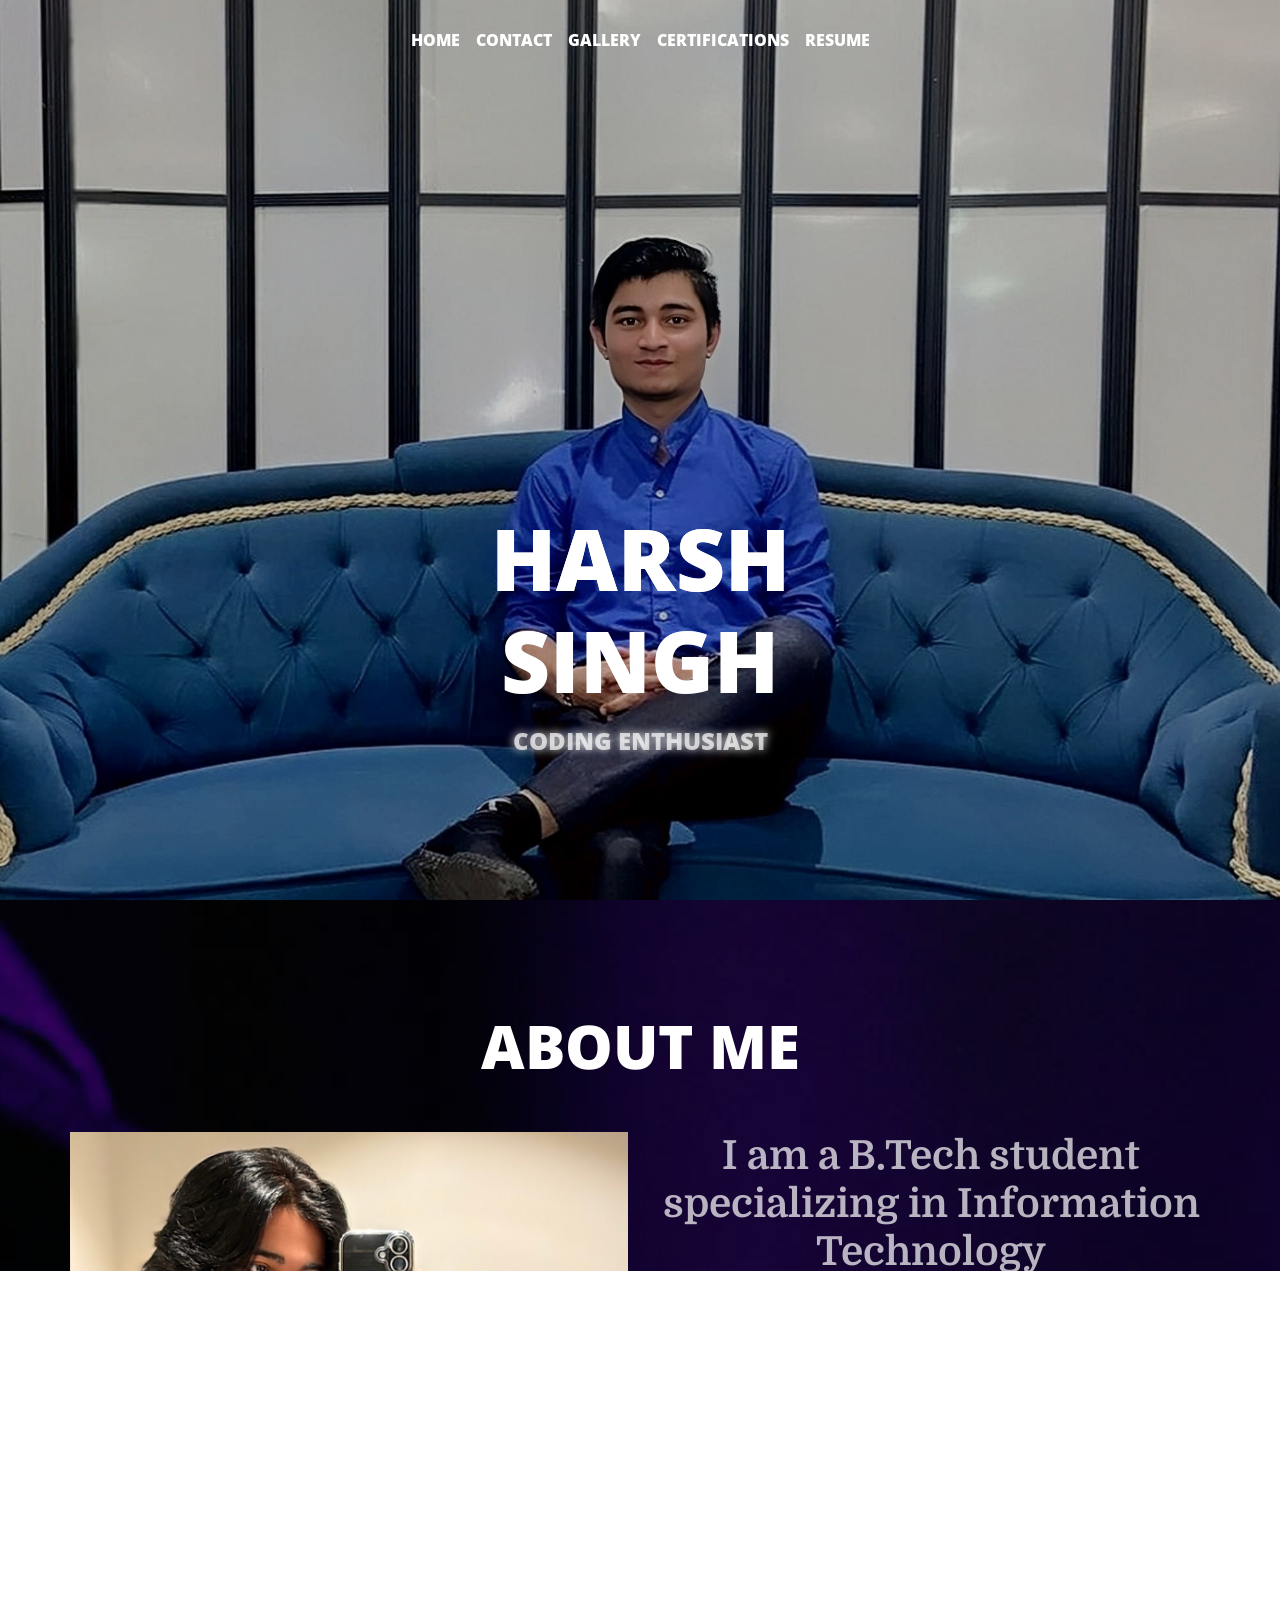
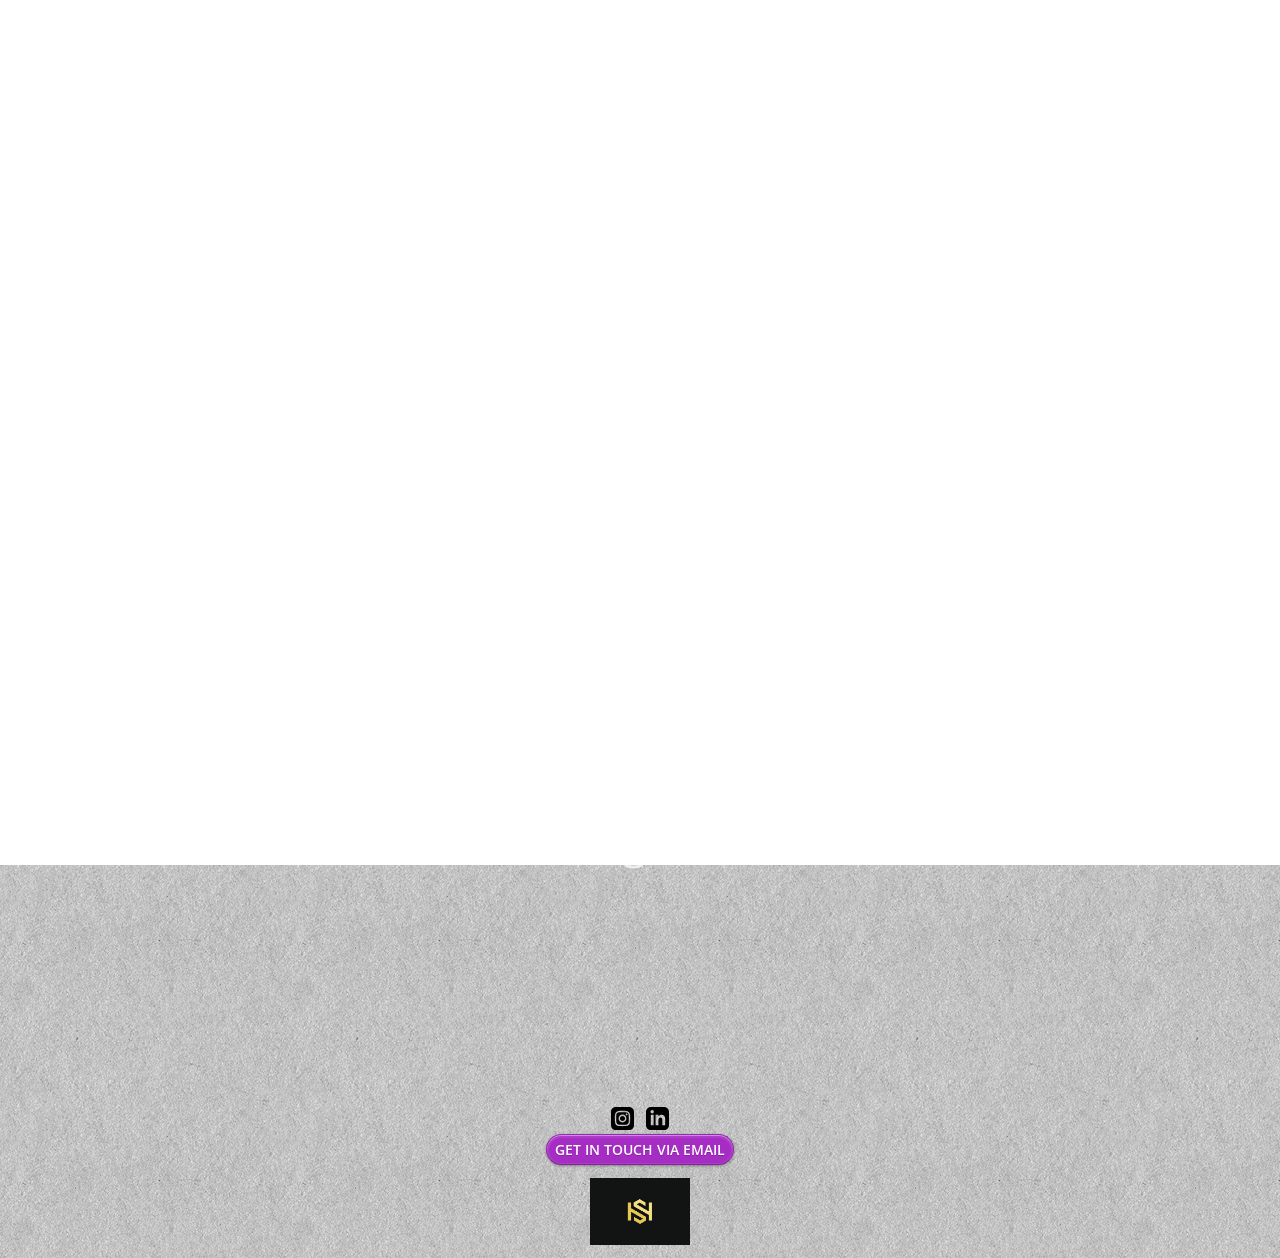
==== index.html @ 815cea62 "web" ====
<!doctype html>
<html>
<head>
    <meta charset="utf-8">
    <meta name="keywords" content="">
    <meta name="description" content="">
    <meta name="viewport" content="width=device-width, initial-scale=1.0, viewport-fit=cover">
	<meta name="robots" content="index, follow">
    <link rel="shortcut icon" type="image/jpg" href="favicon.jpg?706">
    
	<link rel="stylesheet" type="text/css" href="./css/bootstrap.css?8942">
	<link rel="stylesheet" type="text/css" href="style.css?6425">
	<link rel="stylesheet" type="text/css" href="./css/animate.css?7526">
	<link href='https://fonts.googleapis.com/css?family=Open+Sans:400,600,800,40&display=swap&subset=latin,latin-ext' rel='stylesheet' type='text/css'>
	<link href='https://fonts.googleapis.com/css?family=Domine&display=swap&subset=latin,latin-ext' rel='stylesheet' type='text/css'>
    <title>Home</title>


    
<!-- Analytics -->
 
<!-- Analytics END -->
    
</head>
<body>

<!-- Preloader -->
<div id="page-loading-blocs-notifaction" class="page-preloader"></div>
<!-- Preloader END -->


<!-- Main container -->
<div class="page-container">
    
<header>

<!-- hero -->
<div class="bloc bloc-fill-screen b-parallax d-bloc" id="hero">
	<div class="parallax bg-hd-20main bgc-7376">
	</div>
	<div class="bloc-bg-mask">
		<svg class="svg-mask hero-mask-svg-fill" viewBox="0 0 500 500" preserveAspectRatio="xMidYMid slice"><path d="m0 0h500v500h-500z"></path></svg>
	</div>
	<div class="container fill-bloc-top-edge">
			<div class="row row-style">
				<div class="text-lg-center text-center col-lg-12 col-md-12 col-sm-12 col-12">
					<nav class="navbar navbar-light row navbar-expand-md pb-0 pt-0">
						<div class="container-fluid flex-column">
							<button id="nav-toggle" type="button" class="ui-navbar-toggler navbar-toggler border-0 p-0" data-bs-toggle="collapse" data-bs-target=".navbar-16713" aria-expanded="false" aria-label="Toggle navigation">
								<span class="navbar-toggler-icon"><svg height="32" viewBox="0 0 32 32" width="32"><path data-custom-classes=" menu-icon-stroke" class="svg-menu-icon menu-icon-rounded-bars  menu-icon-stroke" d="m2 9h28m-28 7h28m-28 7h28"></path></svg></span>
							</button>
							<div class="collapse navbar-collapse navbar-16713 special-dropdown-nav  sidebar-nav">
									<ul class="site-navigation nav navbar-nav mx-auto justify-content-center uppercase-text bold-text">
										<li class="nav-item">
											<a href="index.html" class="nav-link a-btn ltc-6728">Home</a>
										</li>
										<li class="nav-item">
											<a href="contact.html" class="a-btn nav-link ltc-6728">CONTACT</a>
										</li>
										<li class="nav-item">
											<a href="gallery.html" class="a-btn nav-link ltc-6728">GALLERY</a>
										</li>
										<li class="nav-item">
											<a href="certifications.html" class="nav-link a-btn ltc-6728">CERTIFICATIONS</a>
										</li>
										<li class="nav-item">
											<a href="resume.html" class="a-btn nav-link ltc-6728">RESUME</a>
										</li>
									</ul>
								</div>
						</div>
					</nav>
				</div>
			</div>
		</div>
	<div class="container">
				<div class="row align-items-end">
					<div class="col-md-10 offset-md-1 text-center text-lg-center col">
					</div>
				</div>
			</div>
	<div class="container fill-bloc-bottom-edge">
				<div class="row">
					<div class="col-12 col-lg-10 offset-lg-1 hero-lower-section">
						<h1 class="mg-clear hero-heading mb-3 text-center gradient-text h1-style mx-auto d-block tc-6728">
							HARSH<br>SINGH
						</h1>
						<h4 class="mb-4 text-sm-center mx-auto text-center glow-t">
							CODING ENTHUSIAST
						</h4>
					</div>
				</div>
			</div>
</div>
<!-- hero END -->

</header>
<section>

<!-- highlights -->
<div class="bloc bloc-bg-texture texture-darken bg-decks-2 d-bloc" id="highlights">
	<div class="container bloc-md-md bloc-lg-lg bloc-md-sm bloc-md">
		<div class="row">
			<div class="offset-lg-1 col-lg-10">
				<h3 class="mg-md text-center tc-6728 page-heading">
					ABOUT ME
				</h3>
			</div>
		</div>
		<div class="row voffset">
			<div class="col-md-6 col-lg-6 text-lg-start mb-3">
				<div class="gallery-item">
					<a href="#" data-lightbox="img/IMG_2249_Original_Original.jpg" data-gallery-id="gallery-1"><img src="img/lazyload-ph.png" data-src="img/IMG_2249_Original_Original.jpg" class="img-fluid img-protected mx-auto img-protected lazyload" alt="People watching a concert. Photo with a purple hue" data-srcset="img/IMG_2249_Original_Original.jpg 2x, img/IMG_2249_Original_Original.jpg 3x"></a>
				</div>
			</div>
			<div class="col-md-6 col-lg-6 text-lg-center mb-3">
				<div class="gallery-item">
					<h1 class="mb-4 text-sm-center h1-highlights-style text-center">
						I am a B.Tech student specializing in Information Technology
					</h1>
					<h4 class="mb-4 h4-style text-lg-center mx-auto d-block text-md-center text-center">
						Currently pursuing my degree from MAIT ROHINI-22, I am gaining a solid foundation in IT principles and practices<br>
					</h4>
				</div>
			</div>
			<div class="col-md-6 col-lg-6 text-lg-center mb-3">
				<div class="gallery-item">
					<a href="#" data-lightbox="img/desktop.jpg" data-gallery-id="gallery-1"><img src="img/lazyload-ph.png" data-src="img/desktop.jpg" class="img-fluid img-protected mx-auto d-block img-deskt-style img-protected lazyload" alt="People at a concert facing the stage with various colours of paint powder in the air" data-srcset="img/desktop.jpg 2x, img/desktop.jpg 3x"></a>
				</div>
			</div>
			<div class="col-md-6 col-lg-6 text-lg-center mb-3">
				<div class="gallery-item">
					<h2 class="mb-4 h2-style text-lg-center mx-auto d-block text-md-center text-center">
						Committed to Continuous Learning
					</h2>
					<h4 class="mb-4 h4-highlights-style text-lg-center mx-auto d-block text-md-center text-center">
						I am dedicated to expanding my skill set and staying updated with industry trends to enhance my expertise<br>
					</h4>
				</div>
			</div>
			<div class="col-lg-6 col-md-12">
				<img src="img/lazyload-ph.png" data-src="img/BeautyPlus_20250324225247365_save_Original.jpg" class="img-fluid img-protected mx-auto d-lg-block d-md-none d-block lazyload" alt="WhatsApp%20Image%202025 03 22%20at%204.18.26%20PM.jpeg" data-srcset="img/BeautyPlus_20250324225247365_save_Original.jpg 2x, img/BeautyPlus_20250324225247365_save_Original.jpg 3x">
			</div>
			<div class="col-lg-6">
				<h3 class="mb-4 text-lg-center h3-style mx-auto text-md-center d-lg-block d-md-none d-block text-center">
					Passionate About Coding and Problem Solving<br>
				</h3>
				<h4 class="mb-4 text-lg-center mx-auto text-md-center d-lg-block d-md-none d-block h4-4-style text-center">
					Thrive on challenges and enjoy tackling complex problems through innovative coding solutions
				</h4>
			</div>
			<div class="mt-lg-3 col-lg-6">
				<img src="img/lazyload-ph.png" data-src="img/WhatsApp%20Image%202025-03-24%20at%203.54.57%20PM.jpeg" class="img-fluid img-protected mx-auto d-block lazyload" alt="placeholder image" data-srcset="img/WhatsApp%20Image%202025-03-24%20at%203.54.57%20PM.jpeg 2x, img/WhatsApp%20Image%202025-03-24%20at%203.54.57%20PM.jpeg 3x">
			</div>
			<div class="col">
				<h4 class="mb-4 text-lg-center h4-5-style mx-auto d-block mb-lg-4 mt-lg-4 text-md-center text-center">
					Embracing Technology for Real World Solutions
				</h4>
				<h4 class="mb-4 text-lg-center mx-auto d-block h4-6-style text-md-center text-center">
					I leverage cutting-edge technologies to create impactful applications that address real-world issues
				</h4>
			</div>
		</div>
	</div>
</div>
<!-- highlights END -->

</section>
<section>

<!-- events -->
<div class="bloc bgc-7376 d-bloc" id="events">
	<div class="container bloc-md-sm bloc-md bloc-md-md bloc-lg-lg">
		<div class="row">
			<div class="col-lg-10 offset-lg-1 mb-5 mb-sm-4">
				<h3 class="mg-md text-center tc-6728 page-heading">
					PROJECTS
				</h3>
			</div>
			<div class="d-flex mb-sm-3 mb-3 mb-md-0 col-md-12 col-sm-12 col-12 order-0 text-start bgc-7376 col-lg-12">
				<div class="outline-container container-div-events-style text-lg-center text-md-center">
					<h5 class="tc-6728 mb-3 text-lg-center h5-style text-md-center text-center">
						Full-Stack Web Application
					</h5>
					<p class="tc-4494 text-lg-center mx-auto d-block text-md-center text-center">
						Developed a responsive full-stack web application using HTML, CSS, JavaScript, and backend logic integration. Implemented modular UI components, optimized page performance, and structured database interactions. Focused on clean architecture, maintainability, and scalable deployment.<br>
					</p>
				</div>
				<div class="outline-container container-div-style">
					<h5 class="tc-6728 mb-3 text-lg-center text-md-center text-center">
						RESTful API Backend System
					</h5>
					<p class="tc-4494 text-lg-center p-style mx-auto d-block text-md-center text-center">
						Engineered modular RESTful backend services with structured routing, middleware integration, and automated API validation across multiple test cases. Emphasized scalability, maintainability, and real-world SDLC practices.<br>
					</p>
				</div>
			</div>
		</div>
	</div>
</div>
<!-- events END -->

</section>
<!-- bloc-4 -->
<div class="bloc bgc-3409 bloc-bg-texture texture-darken bg-coding-20 d-bloc" id="bloc-4">
	<div class="container bloc-lg bloc-xl-lg">
		<div class="row">
			<div class="col text-start">
				<h1 class="mb-4 text-lg-center h1-3-style mx-auto d-block tc-6728 text-md-center text-center">
					Passionate About Programming<br>
				</h1>
			</div>
		</div>
	</div>
</div>
<!-- bloc-4 END -->

<!-- bloc-5 -->
<div class="bloc b-parallax bloc-bg-texture texture-paper d-bloc" id="bloc-5">
	<div class="parallax bg-hd-20main">
	</div>
	<div class="container bloc-lg bloc-xxl-lg">
		<div class="row">
			<div class="col-sm-10 offset-sm-1 col-md-8 offset-md-2 col-lg-6 offset-lg-3 text-start">
				<h1 class="mb-4 text-lg-center h1-4-style mx-auto d-block text-md-center text-center">
					Empowering Solutions Through Code
				</h1>
			</div>
		</div>
	</div>
</div>
<!-- bloc-5 END -->

<!-- ScrollToTop Button -->
<button aria-label="Scroll to top button" class="bloc-button btn btn-d scrollToTop" onclick="scrollToTarget('1',this)"><svg xmlns="http://www.w3.org/2000/svg" width="22" height="22" viewBox="0 0 32 32"><path class="scroll-to-top-btn-icon" d="M30,22.656l-14-13-14,13"/></svg></button>
<!-- ScrollToTop Button END-->


<!-- bloc-14 -->
<div class="bloc bloc-bg-texture texture-paper l-bloc" id="bloc-14">
	<div class="container bloc-no-padding">
		<div class="row">
			<div class="col">
				<div class="mt-lg-2 mt-md-2 mt-sm-1 mt-1 mb-0"><div class="social-link-bric text-center text-lg-center social-hover-grow">




<a href="https://www.instagram.com/richierich._3000" class="instagram-link" target="_blank"><svg xmlns="http://www.w3.org/2000/svg" width="23" height="23" fill="var(--swatch-var-7376)" viewBox="0 0 24 24" style="margin-left: 3px; margin-right: 3px;"><path d="M15.233 5.488c-.843-.038-1.097-.046-3.233-.046s-2.389.008-3.232.046c-2.17.099-3.181 1.127-3.279 3.279-.039.844-.048 1.097-.048 3.233s.009 2.389.047 3.233c.099 2.148 1.106 3.18 3.279 3.279.843.038 1.097.047 3.233.047 2.137 0 2.39-.008 3.233-.046 2.17-.099 3.18-1.129 3.279-3.279.038-.844.046-1.097.046-3.233s-.008-2.389-.046-3.232c-.099-2.153-1.111-3.182-3.279-3.281zm-3.233 10.62c-2.269 0-4.108-1.839-4.108-4.108 0-2.269 1.84-4.108 4.108-4.108s4.108 1.839 4.108 4.108c0 2.269-1.839 4.108-4.108 4.108zm4.271-7.418c-.53 0-.96-.43-.96-.96s.43-.96.96-.96.96.43.96.96-.43.96-.96.96zm-1.604 3.31c0 1.473-1.194 2.667-2.667 2.667s-2.667-1.194-2.667-2.667c0-1.473 1.194-2.667 2.667-2.667s2.667 1.194 2.667 2.667zm4.333-12h-14c-2.761 0-5 2.239-5 5v14c0 2.761 2.239 5 5 5h14c2.762 0 5-2.239 5-5v-14c0-2.761-2.238-5-5-5zm.952 15.298c-.132 2.909-1.751 4.521-4.653 4.654-.854.039-1.126.048-3.299.048s-2.444-.009-3.298-.048c-2.908-.133-4.52-1.748-4.654-4.654-.039-.853-.048-1.125-.048-3.298 0-2.172.009-2.445.048-3.298.134-2.908 1.748-4.521 4.654-4.653.854-.04 1.125-.049 3.298-.049s2.445.009 3.299.048c2.908.133 4.523 1.751 4.653 4.653.039.854.048 1.127.048 3.299 0 2.173-.009 2.445-.048 3.298z"></path></svg></a>





<a href="https://linkedin.com/in/singh3000" class="linkedin-link" target="_blank"><svg xmlns="http://www.w3.org/2000/svg" width="23" height="23" fill="var(--swatch-var-7376)" viewBox="0 0 24 24" style="margin-left: 3px; margin-right: 3px;"><path d="M19 0h-14c-2.761 0-5 2.239-5 5v14c0 2.761 2.239 5 5 5h14c2.762 0 5-2.239 5-5v-14c0-2.761-2.238-5-5-5zm-11 19h-3v-11h3v11zm-1.5-12.268c-.966 0-1.75-.79-1.75-1.764s.784-1.764 1.75-1.764 1.75.79 1.75 1.764-.783 1.764-1.75 1.764zm13.5 12.268h-3v-5.604c0-3.368-4-3.113-4 0v5.604h-3v-11h3v1.765c1.396-2.586 7-2.777 7 2.476v6.759z"></path></svg></a>


</div>
				</div>
				<div class="text-center">
						<a href="mailto:techbyharsh3000@gmail.com" class="btn btn-rd mt-md-2 mt-lg-1 btn-sm mt-1 btn-glossy btn-c-3409">get in Touch Via Email</a>
					</div>
				<nav class="navbar navbar-light row flex-column navbar-expand-md" role="navigation">
						<div class="container-fluid flex-column">
							<a class="navbar-brand img-protected mx-auto" href="#" data-scroll-speed="1000" onclick="scrollToTarget('1',this)"><img src="img/lazyload-ph.png" data-src="img/logoo.jpg" alt="logo" class="lazyload"></a>
							<button id="nav-toggle" type="button" class="ui-navbar-toggler navbar-toggler border-0 p-0 me-md-0 object-hidden" data-toggle="collapse" data-target=".navbar-41550" aria-expanded="false" aria-label="Toggle navigation">
								<span class="navbar-toggler-icon"></span>
							</button>
						</div>
					</nav>
			</div>
		</div>
	</div>
</div>
<!-- bloc-14 END -->

</div>
<!-- Main container END -->
    


<!-- Additional JS --><script src="./js/jquery.min.js"></script>


<script src="./js/bootstrap.bundle.js?2970"></script>
<script src="./js/blocs.js?5521"></script>
<script src="./js/lazysizes.min.js" defer></script>
<script src="./js/universal-parallax.min.js?3332"></script>
<!-- Additional JS END -->


</body>
</html>
---- style.css ----
/*-----------------------------------------------------------------------------------
	Singh
	About: A shiny new website.
	Author: Harsh Singh
	Version: 1.0
	Built with Blocs
-----------------------------------------------------------------------------------*/
body{
	margin:0;
	padding:0;
    background:#FFFFFF;
    overflow-x:hidden;
    -webkit-font-smoothing: antialiased;
    -moz-osx-font-smoothing: grayscale;
}
.page-container{overflow: hidden;} /* Prevents unwanted scroll space when scroll FX used. */
a,button{transition: background .3s ease-in-out;outline: none!important;} /* Prevent blue selection glow on Chrome and Safari */
a:hover{text-decoration: none; cursor:pointer;}
.scroll-fx-lock-init{position:fixed!important;top: 0;bottom: 0;left: :0;right: 0;z-index:99999;} /* ScrollFX Lock */
.blocs-grid-container{display: grid!important;grid-template-columns: 1fr 1fr;grid-template-rows: auto auto;column-gap: 1.5rem;row-gap: 1.5rem;} /* CSS Grid */
nav .dropdown-menu .nav-link{color:rgba(0,0,0,0.6)!important;} /* Maintain Downdown Menu Link Color in Navigation */
[data-bs-theme="dark"] nav .dropdown-menu .nav-link{color:var(--bs-dropdown-link-color)!important;} /* Maintain Downdown Menu Link Color in Navigation in Darkmode */


/* Preloader */

.page-preloader{position: fixed;top: 0;bottom: 0;width: 100%;z-index:100000;background:#FFFFFF url("img/pageload-spinner.gif") no-repeat center center;animation-name: preloader-fade;animation-delay: 2s;animation-duration: 0.5s;animation-fill-mode: both;}
.preloader-complete{animation-delay:0.1s;}
@keyframes preloader-fade {0% {opacity: 1;visibility: visible;}100% {opacity: 0;visibility: hidden;}}

/* = Blocs
-------------------------------------------------------------- */

.bloc{
	width:100%;
	clear:both;
	background: 50% 50% no-repeat;
	padding:0 20px;
	-webkit-background-size: cover;
	-moz-background-size: cover;
	-o-background-size: cover;
	background-size: cover;
	position:relative;
	display:flex;
}
.bloc .container{
	padding-left:0;
	padding-right:0;
	position:relative;
}


/* Sizes */

.bloc-xxl{
	padding:200px 20px;
}
.bloc-lg{
	padding:100px 20px;
}
.bloc-md{
	padding:50px 20px;
}
.bloc-sm{
	padding:20px;
}

/* = Full Screen Blocs 
-------------------------------------------------------------- */

.bloc-fill-screen{
	min-height:100vh;
	display: flex;
	flex-direction: column;
	padding-top:20px;
	padding-bottom:20px;
}
.bloc-fill-screen > .container{
	align-self: flex-middle;
	flex-grow: 1;
	display: flex;
	flex-wrap: wrap;
}
.bloc-fill-screen > .container > .row{
	flex-grow: 1;
	align-self: center;
	width:100%;
}
.bloc-fill-screen .fill-bloc-top-edge, .bloc-fill-screen .fill-bloc-bottom-edge{
	flex-grow: 0;
}
.bloc-fill-screen .fill-bloc-top-edge{
	align-self: flex-start;
}
.bloc-fill-screen .fill-bloc-bottom-edge{
	align-self: flex-end;
}


/* Bloc Mask */

.bloc-bg-mask{
	position: absolute;
	width:100%;
	height: 100%;
	text-align:center;
	left:0;
	right:0;
	top:0;
	bottom:0;
	z-index: 0;
	display: flex;
	pointer-events: none;
	align-items: flex-start;
}
.svg-mask{
	width:100%;
	height: 100%;
	fill-rule: evenodd;
	fill:#000000;
}


/* Background Textures */

.bloc-bg-texture::before{
	content:"";
	background-size: 2px 2px;
	position: absolute;
	top: 0;
	bottom: 0;
	left:0;
	right:0;
}
.texture-paper::before{
	background: url("img/texture-paper.png");
	background-size: 280px 280px;
}
.texture-darken::before{
	background: rgba(0,0,0,0.5);
}


/* Background Effects */

.parallax__container {
	clip: rect(0, auto, auto, 0);
	height: 100%;
	left: 0;
	overflow: hidden;
	position: absolute;
	top: 0;
	width: 100%;
	z-index:-1;
}
.parallax {
	position: fixed;
	top: 0;
	-webkit-transform: translate3d(0, 0, 0);
	transform: translate3d(0, 0, 0);
	-webkit-transform-style: preserve-3d;
	transform-style: preserve-3d;
	width: 100%;
	background-position: center;
	background-repeat: no-repeat;
	background-size: cover;
}


/* Dark theme */

.d-bloc{
	color:rgba(255,255,255,.7);
}
.d-bloc button:hover{
	color:rgba(255,255,255,.9);
}
.d-bloc .icon-round,.d-bloc .icon-square,.d-bloc .icon-rounded,.d-bloc .icon-semi-rounded-a,.d-bloc .icon-semi-rounded-b{
	border-color:rgba(255,255,255,.9);
}
.d-bloc .divider-h span{
	border-color:rgba(255,255,255,.2);
}
.d-bloc .a-btn,.d-bloc .navbar a, .d-bloc a .icon-sm, .d-bloc a .icon-md, .d-bloc a .icon-lg, .d-bloc a .icon-xl, .d-bloc h1 a, .d-bloc h2 a, .d-bloc h3 a, .d-bloc h4 a, .d-bloc h5 a, .d-bloc h6 a, .d-bloc p a{
	color:rgba(255,255,255,.6);
}
.d-bloc .a-btn:hover,.d-bloc .navbar a:hover,.d-bloc a:hover .icon-sm, .d-bloc a:hover .icon-md, .d-bloc a:hover .icon-lg, .d-bloc a:hover .icon-xl, .d-bloc h1 a:hover, .d-bloc h2 a:hover, .d-bloc h3 a:hover, .d-bloc h4 a:hover, .d-bloc h5 a:hover, .d-bloc h6 a:hover, .d-bloc p a:hover{
	color:rgba(255,255,255,1);
}
.d-bloc .navbar-toggle .icon-bar{
	background:rgba(255,255,255,1);
}
.d-bloc .btn-wire,.d-bloc .btn-wire:hover{
	color:rgba(255,255,255,1);
	border-color:rgba(255,255,255,1);
}
.d-bloc .card{
	color:rgba(0,0,0,.5);
}
.d-bloc .card button:hover{
	color:rgba(0,0,0,.7);
}
.d-bloc .card icon{
	border-color:rgba(0,0,0,.7);
}
.d-bloc .card .divider-h span{
	border-color:rgba(0,0,0,.1);
}
.d-bloc .card .a-btn{
	color:rgba(0,0,0,.6);
}
.d-bloc .card .a-btn:hover{
	color:rgba(0,0,0,1);
}
.d-bloc .card .btn-wire, .d-bloc .card .btn-wire:hover{
	color:rgba(0,0,0,.7);
	border-color:rgba(0,0,0,.3);
}


/* Light theme */

.d-bloc .card,.l-bloc{
	color:rgba(0,0,0,.5);
}
.d-bloc .card button:hover,.l-bloc button:hover{
	color:rgba(0,0,0,.7);
}
.l-bloc .icon-round,.l-bloc .icon-square,.l-bloc .icon-rounded,.l-bloc .icon-semi-rounded-a,.l-bloc .icon-semi-rounded-b{
	border-color:rgba(0,0,0,.7);
}
.d-bloc .card .divider-h span,.l-bloc .divider-h span{
	border-color:rgba(0,0,0,.1);
}
.d-bloc .card .a-btn,.l-bloc .a-btn,.l-bloc .navbar a,.l-bloc a .icon-sm, .l-bloc a .icon-md, .l-bloc a .icon-lg, .l-bloc a .icon-xl, .l-bloc h1 a, .l-bloc h2 a, .l-bloc h3 a, .l-bloc h4 a, .l-bloc h5 a, .l-bloc h6 a, .l-bloc p a{
	color:rgba(0,0,0,.6);
}
.d-bloc .card .a-btn:hover,.l-bloc .a-btn:hover,.l-bloc .navbar a:hover, .l-bloc a:hover .icon-sm, .l-bloc a:hover .icon-md, .l-bloc a:hover .icon-lg, .l-bloc a:hover .icon-xl, .l-bloc h1 a:hover, .l-bloc h2 a:hover, .l-bloc h3 a:hover, .l-bloc h4 a:hover, .l-bloc h5 a:hover, .l-bloc h6 a:hover, .l-bloc p a:hover{
	color:rgba(0,0,0,1);
}
.l-bloc .navbar-toggle .icon-bar{
	color:rgba(0,0,0,.6);
}
.d-bloc .card .btn-wire,.d-bloc .card .btn-wire:hover,.l-bloc .btn-wire,.l-bloc .btn-wire:hover{
	color:rgba(0,0,0,.7);
	border-color:rgba(0,0,0,.3);
}

/* Row Margin Offsets */

.voffset{
	margin-top:30px;
}


/* = NavBar
-------------------------------------------------------------- */

/* Navbar Icon */
.svg-menu-icon{
	fill: none;
	stroke: rgba(0,0,0,0.5);
	stroke-width: 2px;
	fill-rule: evenodd;
}
.navbar-dark .svg-menu-icon{
	stroke: rgba(255,255,255,0.5);
}
.menu-icon-thin-bars{
	stroke-width: 1px;
}
.menu-icon-thick-bars{
	stroke-width: 5px;
}
.menu-icon-rounded-bars{
	stroke-width: 3px;
	stroke-linecap: round;
}
.menu-icon-filled{
	fill: rgba(0,0,0,0.5);
	stroke-width: 0px;
}
.navbar-dark .menu-icon-filled{
	fill: rgba(255,255,255,0.5);
}
.navbar-toggler-icon{
	background: none!important;
	pointer-events: none;
	width: 33px;
	height: 33px;
}

/* Nav Special Classes */
.nav-special{
	overflow-y:scroll;
}
.nav-special .site-navigation{
	top:0;
	left:0;
	width:100%;
	position: relative!important;
	max-width: 100%!important;
	z-index: 1000;
}
.nav-special .nav > li{
	width:100%;
	background: none!important;
	border:0!important;
}
.nav-special.collapsing{
	-webkit-transition: none;
	transition: none;
	height:100%!important;
	background: none!important;
}
.nav-special .navbar-nav .dropdown-menu.show{
	position: relative!important;
	transform: none!important;
	float: none;
	width: 100%;
	margin-top: 0;
	background-color: transparent;
	-webkit-box-shadow: none;
	box-shadow: none;
	border: 0;
}
.nav-special .nav .dropdown-menu .nav-link{
	color:#FFF;
}
.blocsapp-special-menu{
	position: absolute;
	z-index:10000;
}
.nav-special.fullscreen-nav .caret,.nav-special.fullscreen-nav .dropdown-menu .dropdown .caret{
	border-width: 8px;
}
.nav-special .navbar-nav .show>.nav-link{
	color:#FFF;
}

/* Animate Menu Symbol */
.navbar-toggle{
	transition: all .1s linear;
}
.selected-nav{
	opacity: 0;
	transform: scale(0.3);
	transition: all .1s linear;
}


/* Special Menu Close Button */
.close-special-menu{
	position: absolute;
	display: block;
	width: 25px;
	height:25px;
	top:16px;
	right:10px;
	z-index: 10000;
}
.nav-invert .sidebar-nav .close-special-menu{
	left:260px;
}
.close-special-menu .close-icon{
	display: block;
	width:100%;
	height:1px;
	transform: rotate(45deg);
	margin-top:12px;
}
.close-special-menu .close-icon:after{
	content:"";
	display:inherit;
	width:inherit;
	height:inherit;
	background: inherit;
	transform: rotate(90deg);
}
.lock-scroll{
	overflow:hidden;
	transition: background .3s linear;
}
.nav-special::-webkit-scrollbar{
	-webkit-appearance: none;
	width:0;
	height:0;
}
.nav-special .dropdown-menu .dropdown .caret{
	border-top-color: rgba(255,255,255,.8);
	border-right-color: transparent;
	border-bottom-color: transparent;
	border-left-color: transparent;
	margin: 0 0 0 5px;
	float: none;
}
.blocsapp-special-menu .site-navigation.pull-right{
	float:none!important;
}

/* Nav Special Close Button */
.close-special-menu .close-icon{
	background:#fff;
}
.blocsapp-special-menu blocsnav{
	background: #000;
}

/* Side Bar Navigation */
.nav-special.sidebar-nav{
	position: fixed;
	right: -300px;
	top: 0;
	bottom: 0;
	width: 300px;
	z-index: 1000;
	transition: all .2s linear;
}
.nav-invert .nav-special.sidebar-nav{
	right: auto;
	left: -300px;
}
 .nav-special.sidebar-nav .site-navigation{
	margin-top:15px;
	padding-left:15px;
}
.nav-special.sidebar-nav .nav > li a{
	color:rgba(255,255,255,.8);
}
 .nav-special.sidebar-nav .nav > li a:hover{
	color:#FFF;
}
 .open.nav-special.sidebar-nav{
	right: 0;
	transition: all .2s linear;
}
.nav-invert .open.nav-special.sidebar-nav{
	left: 0;
	transition: all .2s linear;
}
.navbar-toggler:focus{
	box-shadow:none;
}
;
	
/* Content Tint */
.content-tint{
	z-index: -1;
	transition: background .2s linear;
}
.content-tint.on{
	display: block;
	position: fixed;
	right: 0;
	top: 0;
	bottom: 0;
	width: 100%;
	background: transparent;
	z-index: 1001;
	background:rgba(0,0,0,.4);
}
.content-tint.on:hover{
	background:rgba(0,0,0,.1);
}
.navbar-toggle.menu-icon-rounded-bars{
	margin-top:7px!important;
}
/* Handle Multi Level Navigation */
.dropdown-menu .dropdown-menu{
	border:none}
@media (min-width:576px){
	
.navbar-expand-sm .dropdown-menu .dropdown-menu{
	border:1px solid rgba(0,0,0,.15);
	position:absolute;
	left:100%;
	top:-7px}.navbar-expand-sm .dropdown-menu .submenu-left{
	right:100%;
	left:auto}}@media (min-width:768px){
	.navbar-expand-md .dropdown-menu .dropdown-menu{
	border:1px solid rgba(0,0,0,.15);
	border:1px solid rgba(0,0,0,.15);
	position:absolute;
	left:100%;
	top:-7px}.navbar-expand-md .dropdown-menu .submenu-left{
	right:100%;
	left:auto}}@media (min-width:992px){
	.navbar-expand-lg .dropdown-menu .dropdown-menu{
	border:1px solid rgba(0,0,0,.15);
	position:absolute;
	left:100%;
	top:-7px}.navbar-expand-lg .dropdown-menu .submenu-left{
	right:100%;
	left:auto}
}
/* = Bric adjustment margins
-------------------------------------------------------------- */

.mg-clear{
	margin:0;
}
.mg-md{
	margin-top:10px;
	margin-bottom:20px;
}

/* = Buttons
-------------------------------------------------------------- */

.btn-d,.btn-d:hover,.btn-d:focus{
	color:#FFF;
	background:rgba(0,0,0,.3);
}

/* Prevent ugly blue glow on chrome and safari */
button{
	outline: none!important;
}

.btn-rd{
	border-radius: 40px;
}
.btn-glossy{
	border:1px solid rgba(0,0,0,.09);
	border-bottom-color:rgba(0,0,0,.2);
	text-shadow:0 1px 0 rgba(0,0,1,.2);
	box-shadow: 0 1px 3px rgba(0,0,1,.35), inset 0 1px 0 0 rgba(255,255,255,.4), inset 0 1px 0 2px rgba(255,255,255,.08);
	background-image: -moz-linear-gradient(bottom, rgba(0,0,0,.07) 0%, rgba(255,255,255,.07) 100%);
	 background-image: -o-linear-gradient(bottom, rgba(0,0,0,.07) 0%, rgba(255,255,255,.07) 100%);
	background-image: -webkit-linear-gradient(bottom, rgba(0,0,0,.07) 0%, rgba(255,255,255,.07) 100%);
	background-image: linear-gradient(bottom, rgba(0,0,0,.07) 0%, rgba(255,255,255,.07) 100%);
}


/*  Image Protection */
.img-protected{
	-webkit-touch-callout: none;
}

/* = Text & Icon Styles
-------------------------------------------------------------- */
.pressed-t{
	text-shadow:0 1px 0 #FFF;
}
.glow-t{
	text-shadow:0 0 10px #FFF;
}


.card-sq, .card-sq .card-header, .card-sq .card-footer{
	border-radius:0;
}
.card-rd{
	border-radius:30px;
}
.card-rd .card-header{
	border-radius:29px 29px 0 0;
}
.card-rd .card-footer{
	border-radius:0 0 29px 29px;
}
/* = Masonary
-------------------------------------------------------------- */
.card-columns .card {
	margin-bottom: 0.75rem;
}
@media (min-width: 576px) {
	.card-columns {
	-webkit-column-count: 3;
	-moz-column-count: 3;
	column-count: 3;
	-webkit-column-gap: 1.25rem;
	-moz-column-gap: 1.25rem;
	column-gap: 1.25rem;
	orphans: 1;
	widows: 1;
}
.card-columns .card {
	display: inline-block;
	width: 100%;
}
}

/* = Forms
-------------------------------------------------------------- */

.form-control{
	border-color:rgba(0,0,0,.1);
	box-shadow:none;
}



/* ScrollToTop button */

.scrollToTop{
	width:36px;
	height:36px;
	padding:5px;
	position:fixed;
	bottom:20px;
	right:20px;
	opacity:0;
	z-index:999;
	transition: all .3s ease-in-out;
	pointer-events:none;
}
.showScrollTop{
	opacity: 1;
	pointer-events:all;
}
.scroll-to-top-btn-icon{
	fill: none;
	stroke: #fff;
	stroke-width: 2px;
	fill-rule: evenodd;
	stroke-linecap:round;
}
/* = iPad Pro Devices
-------------------------------------------------------------- */

.blocsapp-device-ipad-pro{
	background-repeat:no-repeat;
	background-size:contain;
	background-position:center;
	display:block;
	width:100%;
	height:auto;
	padding:7%}.blocsapp-device-ipad-pro img{
	width:100%;
	height:auto;
	margin:0 auto;
	border-radius:2%/3%}.blocsapp-device-ipad-pro .ratio{
	width:100%;
	left:0;
	border-radius:3%/2%;
}
.blocsapp-device-ipad-pro .ratio::before{
	padding-top: 106.25%;
}
.blocsapp-device-ipad-pro.ipad-pro-portrait{
	padding:9%}.blocsapp-device-ipad-pro.ipad-pro-portrait img{
	border-radius:3%/2%}.blocsapp-device-ipad-pro.ipad-pro-portrait .ratio{
	padding-bottom:35%;
}
.blocsapp-device-ipad-pro.ipad-pro-portrait{
	background-image:url("img/Apple-iPad-Pro-Portrait.png");
	background-image: -webkit-image-set(url("img/Apple-iPad-Pro-Portrait.webp") 1x,
url("img/Apple-iPad-Pro-Portrait.webp") 2x);background-image: image-set(url("img/Apple-iPad-Pro-Portrait.png") 1x,
url("img/Apple-iPad-Pro-Portrait.png") 2x,url("img/Apple-iPad-Pro-Portrait.webp") 1x,
url("img/Apple-iPad-Pro-Portrait.webp") 2x);
}
/* = Lightbox
-------------------------------------------------------------- */

a[data-lightbox]{
	position: relative;
	display: block;
	text-align: center;
}
a[data-lightbox]:hover::before{
	content:"+";
	font-family: "HelveticaNeue-Light", "Helvetica Neue Light", "Helvetica Neue", Helvetica, Arial;
	font-size:32px;
	line-height: 42px;
	width:50px;
	height:50px;
	margin-left:-25px;
	border-radius: 50%;
	background:rgba(0,0,0,.5);
	color:#FFF;
	font-weight:100;
	z-index: 1;
	position: absolute;
	top: 50%;
	left: 50%;
	transform: translateY(-50%);
	-webkit-transform: translateY(-50%);
}
a[data-lightbox]:hover img{
	opacity: 0.6;
	-webkit-animation-fill-mode: none;
	animation-fill-mode:none;
}
.lightbox-caption{
	padding: 20px;
	color: #FFF;
	background: rgba(0,0,0,.5);
	position: absolute;
	left: 16px;
	right: 16px;
	bottom: 0px;
}
.close-lightbox:hover,.next-lightbox:hover, .prev-lightbox:hover{
	background:rgba(0,0,0,.5);
}
.next-lightbox, .prev-lightbox,.close-lightbox{
	position: absolute;
	padding:6px;
	background:rgba(0,0,0,.3);
	line-height:0;
	transition: background .2s ease-in-out;
	border-radius:.25rem;
	border:none;
	z-index:20;
}
.next-lightbox, .prev-lightbox{
	top:45%;
}
.close-lightbox{
	top:20px;
	right:20px;
}
.next-lightbox{
	right:25px;
}
.prev-lightbox{
	left:25px;
}
.lightbox-prev-icon,.lightbox-next-icon,.lightbox-close-icon{
	fill:none;
	stroke: #fff;
	stroke-width: 3px;
	fill-rule: evenodd;
	stroke-linecap:round;
}
.lightbox-close-svg{
	pointer-events:none;
}

/* Hide Object */
.object-hidden{
	display:none;
}

/* = Custom Styling
-------------------------------------------------------------- */

h1,h2,h3,h4,h5,h6,p,label,.btn,a{
	font-family:"Open Sans";
}
.container{
	max-width:1140px;
}
.hero-heading{
	font-size:85px;
}
.sub-header{
	font-size:20px;
}
.logo-style{
	font-size:20px;
	text-transform:uppercase;
	font-family:"Open Sans";
	font-weight:800;
	text-decoration:none;
}
.page-heading{
	font-size:60px;
}
.read-more-link{
	font-size:18px;
	text-decoration:none;
	text-transform:uppercase;
	border-style:double;
	border-width:0px 0px 0px 10px;
	padding-left:10px;
}
.bloc-border{
	border-color:var(--swatch-var-6728)!important;
	border-width:1px 1px 1px 1px;
	border-style:solid;
}
.field-style{
	border-radius:0px 0px 0px 0px;
}
.uppercase-text{
	text-transform:uppercase;
}
.event-grid-style{
	grid-template-columns:1fr;
	row-gap:0px;
}
.grid-event-item{
	grid-template-columns:1fr 1fr 1fr 1fr;
	grid-template-rows:100px;
	justify-items:center;
	align-items:center;
	color:var(--swatch-var-7376)!important;
	column-gap:0px;
}
.black-bg{
	background-color:var(--swatch-var-7376);
	color:var(--swatch-var-6728)!important;
}
.outline-container{
	padding:20px 20px 20px 20px;
	border-style:solid;
	border-color:var(--swatch-var-6728)!important;
	border-width:2px 2px 2px 2px;
}
.gradient-text{
	background:linear-gradient(0deg, transparent  0%, #FFFFFF 64%);
	background-clip:text!important;
	-webkit-background-clip:text!important;
	color:transparent!important;
}
.hero-lower-section{
	margin-bottom:100px;
}
.overlap-grid{
	grid-template-rows:1fr;
	grid-template-columns:2fr 1fr;
	padding:20px 20px 20px 20px;
}
.overlap-col{
	position:absolute;
	top:-40px;
}
.secondary-top{
	border-color:var(--swatch-var-3191)!important;
	border-style:solid;
	border-width:15px 0px 0px 0px;
}
.box-card{
	padding:30px 20px 20px 20px;
}
.primary-top{
	border-width:15px 0px 0px 0px;
	border-color:var(--swatch-var-3409)!important;
	border-style:solid;
}
.price-card{
	padding:40px 40px 40px 40px;
	box-shadow:0.00px 0.00px 25px rgba(0,0,0,0.15);
}
.black-top{
	border-style:solid;
	border-color:var(--swatch-var-7376)!important;
	border-width:15px 0px 0px 0px;
}
.price-text{
	font-size:40px;
}
.price-header{
	font-size:40px;
}
h1,h2,h3,h4,h5,h6{
	font-family:"Open Sans";
	font-weight:800;
}
.overlay-title{
	position:absolute;
	left:0px;
	z-index:1;
	padding:10px 20px 10px 20px;
	background-color:var(--swatch-var-7376);
	bottom:0px;
}
.gallery-item{
	position:relative;
}
.bold-text{
	font-weight:800;
}
.overlay-text{
	font-size:26px;
	font-weight:800;
}
.hero-mask-svg-fill{
	fill:rgba(0,0,0,0.20);
}
.btn{
	font-weight:600;
	text-transform:uppercase;
}
.glass-bg{
	backdrop-filter:blur(10px);
	-webkit-backdrop-filter:blur(10px);
	background-color:rgba(0,0,0,0.30);
}
.navbar-brand img{
	width:100px;
	height:67px;
}
.h1-contact-style{
	font-family:"Domine";
}
.h1-highlights-style{
	font-family:"Domine";
	font-size:40px;
}
.h4-style{
	font-family:Helvetica;
}
.h2-style{
	font-family:"Domine";
	font-size:40px;
}
.h4-highlights-style{
	font-family:Helvetica;
}
.h3-style{
	font-family:"Domine";
	font-size:40px;
}
.h4-5-style{
	font-size:40px;
	font-family:"Domine";
}
.p-style{
	font-family:Helvetica;
}
.h5-style{
	font-family:"Domine";
}
.h1-3-style{
	font-family:"Domine";
}
.h1-4-style{
	font-family:"Domine";
}
.h4-6-style{
	font-family:Helvetica;
}
.img-deskt-style{
	width:511px;
	border-radius:0px 0px 0px 0px;
}
.h4-bloc-17-style{
	width:100%;
}
.img-style{
	border-radius:0px 0px 0px 0px;
	width:500px;
}
.hero-subheader{
	font-size:35px;
	font-weight:normal;
}
.pink-bg-gradient{
	background:linear-gradient(140deg, #FF007F, #9255F8);
}
.text-trans-gradient{
	background-clip:text!important;
	-webkit-background-clip:text!important;
	background:linear-gradient(0deg, rgba(255,255,255,0.0), #FFFFFF);
	color:transparent!important;
}
.text-fire-gradient{
	background-clip:text!important;
	-webkit-background-clip:text!important;
	background:linear-gradient(166deg, #FF0072, #FFFF33);
	color:transparent!important;
}
.p-4-style{
	font-size:26px;
}
.h3-1728045497105-style{
	font-size:20px;
}
.h3-1742469637398-style{
	font-size:20px;
}
.h3-1727814702276-style{
	font-size:20px;
}
.h3-1727814080012-style{
	font-size:20px;
}
.h3-1727820312382-style{
	font-size:20px;
}
.img-20-style{
	width:334px;
}
.img-bloc-9-style{
	width:245px;
}
.img-collage-01-style{
	width:245px;
}
.divider-background-color{
	background-color:var(--swatch-var-7376);
	height:10px;
	margin-left:auto;
	margin-right:auto;
}
.img-17280743630-style{
	width:584px;
}
.h6-style{
	font-size:15px;
}
.h6-2-style{
	font-size:15px;
}
.h5-bloc-19-style{
	font-size:15px;
}
.h5-24-style{
	font-size:15px;
}
.h5-25-style{
	font-size:15px;
}
.h5-29-style{
	font-size:15px;
	line-height:18px;
}
.h5-29-bloc-19-style{
	font-size:15px;
	line-height:18px;
}
.btn-style{
	width:60.57%;
}
.btn-internships-style{
	width:29.9%;
}
.btn-forage-style{
	width:75.33%;
}
.btn-bloc-20-style{
	width:63.24%;
}
.btn-padding-top{
	padding-top:8px;
	padding-bottom:8px;
}
.container-div-style{
	width:100%;
}
.container-div-events-style{
	width:100%;
}

/* = Colour
-------------------------------------------------------------- */

/* Swatch Variables */
:root{
	
	--swatch-var-7376:rgba(0,0,0,1.00);
	
	--swatch-var-6728:rgba(255,255,255,1.00);
	
	--swatch-var-3409:rgba(166,45,195,1.00);
	
	--swatch-var-6691:rgba(148,33,146,1.00);
	
	--swatch-var-3191:rgba(69,174,241,1.00);
	
	--swatch-var-4494:rgba(255,255,255,0.50);
	
	--swatch-var-95:rgba(0,255,255,0.5);
	
	--swatch-var-6521:rgba(255,255,255,0.50);
	
	--swatch-var-5783:rgba(0,0,0,0.20);
	
}


/* Background colour styles */

.bgc-3409{
	background-color:var(--swatch-var-3409);
}
.bgc-7376{
	background-color:var(--swatch-var-7376);
}
.bgc-6728{
	background-color:var(--swatch-var-6728);
}

/* Text colour styles */

.tc-6728{
	color:var(--swatch-var-6728)!important;
}
.tc-4494{
	color:var(--swatch-var-4494)!important;
}
.tc-7376{
	color:var(--swatch-var-7376)!important;
}

/* Button colour styles */

.btn-c-7376{
	background:var(--swatch-var-7376);
	color:#FFFFFF!important;
}
.btn-c-7376:hover{
	background:#000000!important;
	color:#FFFFFF!important;
}
.btn-c-3409{
	background:var(--swatch-var-3409);
	color:#FFFFFF!important;
}
.btn-c-3409:hover{
	background:#730090!important;
	color:#FFFFFF!important;
}

/* Link colour styles */

.ltc-6728{
	color:var(--swatch-var-6728)!important;
}
.ltc-6728:hover{
	color:#CCCCCC!important;
}

/* Bloc image backgrounds */

.bg-decks-2{
	background-image:url("img/decks-2.jpg");
}
.bg-hd-20main{
	background-image:url("img/hd%20main.jpeg");
}
.bg-coding-20{
	background-image:url("img/coding%20.jpg");
}
.bg-heart-20background{
	background-image:url("img/heart%20background.jpg");
}

/* = Custom Bric Data
-------------------------------------------------------------- */

.social-link-bric a svg{
	transition: all 0.3s ease-in-out;
}
.social-hover-fade a:hover svg{
	opacity: 0.5;
}
.social-hover-grow a:hover svg{
	transform: scale(1.2);
}
.social-hover-shrink a:hover svg{
	transform: scale(0.9);
}
.social-hover-shadow a:hover svg{
	filter: drop-shadow(0px 6px 2px rgba(0,0,0,0.3));
	overflow: visible;
}


/* = Bloc Padding Multi Breakpoint
-------------------------------------------------------------- */

@media (min-width: 576px) {
    .bloc-xxl-sm{padding:200px 20px;}
    .bloc-xl-sm{padding:150px 20px;}
    .bloc-lg-sm{padding:100px 20px;}
    .bloc-md-sm{padding:50px 20px;}
    .bloc-sm-sm{padding:20px;}
    .bloc-no-padding-sm{padding:0 20px;}
}
@media (min-width: 768px) {
    .bloc-xxl-md{padding:200px 20px;}
    .bloc-xl-md{padding:150px 20px;}
    .bloc-lg-md{padding:100px 20px;}
    .bloc-md-md{padding:50px 20px;}
    .bloc-sm-md{padding:20px 20px;}
    .bloc-no-padding-md{padding:0 20px;}
}
@media (min-width: 992px) {
    .bloc-xxl-lg{padding:200px 20px;}
    .bloc-xl-lg{padding:150px 20px;}
    .bloc-lg-lg{padding:100px 20px;}
    .bloc-md-lg{padding:50px 20px;}
    .bloc-sm-lg{padding:20px;}
    .bloc-no-padding-lg{padding:0 20px;}
}


/* = Mobile adjustments 
-------------------------------------------------------------- */
@media (max-width: 1024px)
{
    .bloc.full-width-bloc, .bloc-tile-2.full-width-bloc .container, .bloc-tile-3.full-width-bloc .container, .bloc-tile-4.full-width-bloc .container{
        padding-left: 0; 
        padding-right: 0;  
    }
}
@media (max-width: 991px)
{
    .container{width:100%;}
    .bloc{padding-left: constant(safe-area-inset-left);padding-right: constant(safe-area-inset-right);} /* iPhone X Notch Support*/
    .bloc-group, .bloc-group .bloc{display:block;width:100%;}
}
@media (max-width: 767px)
{
    .bloc-tile-2 .container, .bloc-tile-3 .container, .bloc-tile-4 .container{
        padding-left:0;padding-right:0;
    }
    .btn-dwn{
       display:none; 
    }
    .voffset{
        margin-top:5px;
    }
    .voffset-md{
        margin-top:20px;
    }
    .voffset-lg{
        margin-top:30px;
    }
    form{
        padding:5px;
    }
    .close-lightbox{
        display:inline-block;
    }
    .blocsapp-device-iphone5{
	   background-size: 216px 425px;
	   padding-top:60px;
	   width:216px;
	   height:425px;
    }
    .blocsapp-device-iphone5 img{
	   width: 180px;
	   height: 320px;
    }
}

@media (max-width: 991px){
	.grid-event-item{
		grid-template-rows:100px;
	}
	.hero-heading{
		font-size:70px;
	}
	.overlap-grid{
	}
	.hero-mask-svg-fill{
	}
	.btn{
	}
	.h1-contact-style{
		font-family:"Domine";
		font-size:45px;
	}
	.h1-highlights-style{
		font-size:20px;
	}
	.h2-style{
		font-size:20px;
	}
	.h4-highlights-style{
		font-size:15px;
	}
	.h4-style{
		font-size:15px;
	}
	.h4-5-style{
		font-size:30px;
	}
	.h4-6-style{
		font-size:20px;
	}
	.row-navigation-style{
		width:100%;
	}
	.hero-subheader{
		font-size:30px;
	}
	.img-bloc-10-style{
		width:223px;
	}
	.h1-love-you-baba-style{
		font-size:35px;
	}
	.img-20-style{
		height:357px;
	}
	
}

@media (max-width: 767px){
	.logo-style{
		font-size:25px;
	}
	.page-heading{
		font-size:50px;
	}
	.hero-heading{
		font-size:50px;
	}
	.grid-event-item{
		grid-template-rows:80px;
	}
	.overlay-text{
		font-size:22px;
	}
	.menu-icon-stroke{
		stroke:var(--swatch-var-6728)!important;
		fill:var(--swatch-var-6728)!important;
	}
	.hero-lower-section{
		margin-bottom:80px;
	}
	.hero-mask-svg-fill{
	}
	.glass-bg{
	}
	.row-style{
		width:100%;
	}
	.menu-icon-bloc-1-stroke{
		stroke:var(--swatch-var-6728)!important;
		fill:var(--swatch-var-6728)!important;
	}
	.menu-icon-bloc-0-stroke{
		stroke:var(--swatch-var-6728)!important;
		fill:var(--swatch-var-6728)!important;
	}
	.hero-subheader{
		font-size:22px;
	}
	.h1-love-you-baba-style{
		font-size:25px;
	}
	.img-bloc-10-style{
		width:373px;
	}
	.btn-style{
		width:35.26%;
	}
	.sidebar-nav{
		width:230px!important;
	}
	.nav-special.sidebar-nav .nav > li{
		width:80%;
	}
	.nav-invert .sidebar-nav .close-special-menu{
		left:200px;
	}
	
}

@media (max-width: 575px){
	.page-heading{
		font-size:40px;
	}
	.logo-style{
	}
	.grid-event-item{
		grid-template-columns:1fr 1fr;
		grid-template-rows:50px 50px;
	}
	.sub-header{
		font-size:18px;
	}
	.hero-mask-svg-fill{
		fill:rgba(0,0,0,0.70);
	}
	.overlay-text{
		font-size:14px;
	}
	.overlap-col{
		top:-75px;
	}
	.price-card{
		padding:20px 20px 20px 20px;
	}
	.overlap-grid{
		grid-template-columns:1fr;
	}
	.h1-contact-style{
		font-family:"Domine";
		font-size:25px;
	}
	.navbar-brand img{
	}
	.menu-icon-bloc-1-stroke{
		stroke:var(--swatch-var-7376)!important;
		fill:var(--swatch-var-7376)!important;
	}
	.h3-style{
		font-size:25px;
	}
	.h4-4-style{
		font-size:15px;
	}
	.h4-5-style{
		font-size:24px;
	}
	.h4-6-style{
		font-size:15px;
	}
	.menu-icon-bloc-0-stroke{
		stroke:var(--swatch-var-6728)!important;
		fill:var(--swatch-var-6728)!important;
	}
	.p-4-style{
		font-size:15px;
	}
	.h4-bloc-19-style{
		font-size:15px;
	}
	.h1-love-you-baba-style{
		font-size:20px;
	}
	.h5-bloc-11-style{
		font-size:15px;
	}
	.h3-1728045497105-style{
		font-size:14px;
	}
	.h5-bloc-12-style{
		font-size:15px;
	}
	.h3-1742469637398-style{
		font-size:14px;
	}
	.h5-bloc-13-style{
		font-size:15px;
	}
	.h3-1727814702276-style{
		font-size:14px;
	}
	.h5-bloc-14-style{
		font-size:15px;
	}
	.h3-1727814080012-style{
		font-size:14px;
	}
	.h5-bloc-15-style{
		font-size:15px;
		opacity:0.9;
	}
	.h3-1727820312382-style{
		font-size:14px;
	}
	.h5-bloc-16-style{
		font-size:15px;
	}
	.h1-bloc-17-style{
		font-size:15px;
	}
	.h4-bloc-17-style{
		font-size:15px;
	}
	.img-bloc-9-style{
		width:173px;
		height:204px;
	}
	.img-collage-01-style{
		width:123px;
	}
	.img-bachpan-taj-style{
		width:193px;
	}
	.img-bloc-10-style{
		width:192px;
	}
	.img-vrindavan-02-style{
		width:191px;
	}
	.img-iskcon-02-style{
		width:195px;
	}
	.img-collage-02-style{
		width:190px;
	}
	.img-event-01-style{
		width:188px;
	}
	.img-21-style{
		width:192px;
	}
	.img-camera-shot-style{
		width:187px;
	}
	.img-20-style{
		width:160px;
	}
	.img-pose-03-style{
		width:197px;
	}
	.img-car-02-style{
		width:196px;
	}
	.img-iskc-style{
		width:195px;
	}
	.img-15-style{
		width:192px;
	}
	.menu-icon-bloc-20-stroke{
		stroke:var(--swatch-var-7376)!important;
		fill:var(--swatch-var-7376)!important;
	}
	.menu-icon-bloc-19-stroke{
		stroke:var(--swatch-var-7376)!important;
		fill:var(--swatch-var-7376)!important;
	}
	.divider-background-color{
		background-color:var(--swatch-var-7376);
		height:5px;
		width:100%;
		margin-left:auto;
		margin-right:auto;
	}
	.h6-style{
		font-size:10px;
	}
	.h6-2-style{
		font-size:10px;
	}
	.h5-4-style{
		font-size:15px;
	}
	.h5-java-style{
		font-size:15px;
	}
	.h5-phython-style{
		font-size:15px;
	}
	.h5-html-style{
		font-size:15px;
	}
	.h5-12-style{
		font-size:15px;
	}
	.h5-14-style{
		font-size:15px;
	}
	.h5-it-basics-style{
		font-size:15px;
	}
	.h5-19-style{
		font-size:15px;
	}
	.h5-24-style{
		font-size:10px;
	}
	.h5-bloc-19-style{
		font-size:10px;
	}
	.h5-25-style{
		font-size:10px;
	}
	.h5-16-style{
		font-size:15px;
	}
	.h5-29-style{
		font-size:10px;
		line-height:12px;
	}
	.h5-29-bloc-19-style{
		font-size:10px;
		line-height:12px;
	}
	.btn-bloc-20-style{
		width:98.93%;
	}
	.btn-internships-style{
		border-radius:16px 16px 16px 16px;
		width:71.43%;
	}
	.btn-style{
		width:77.14%;
	}
	.btn-forage-style{
		width:100%;
	}
	
}
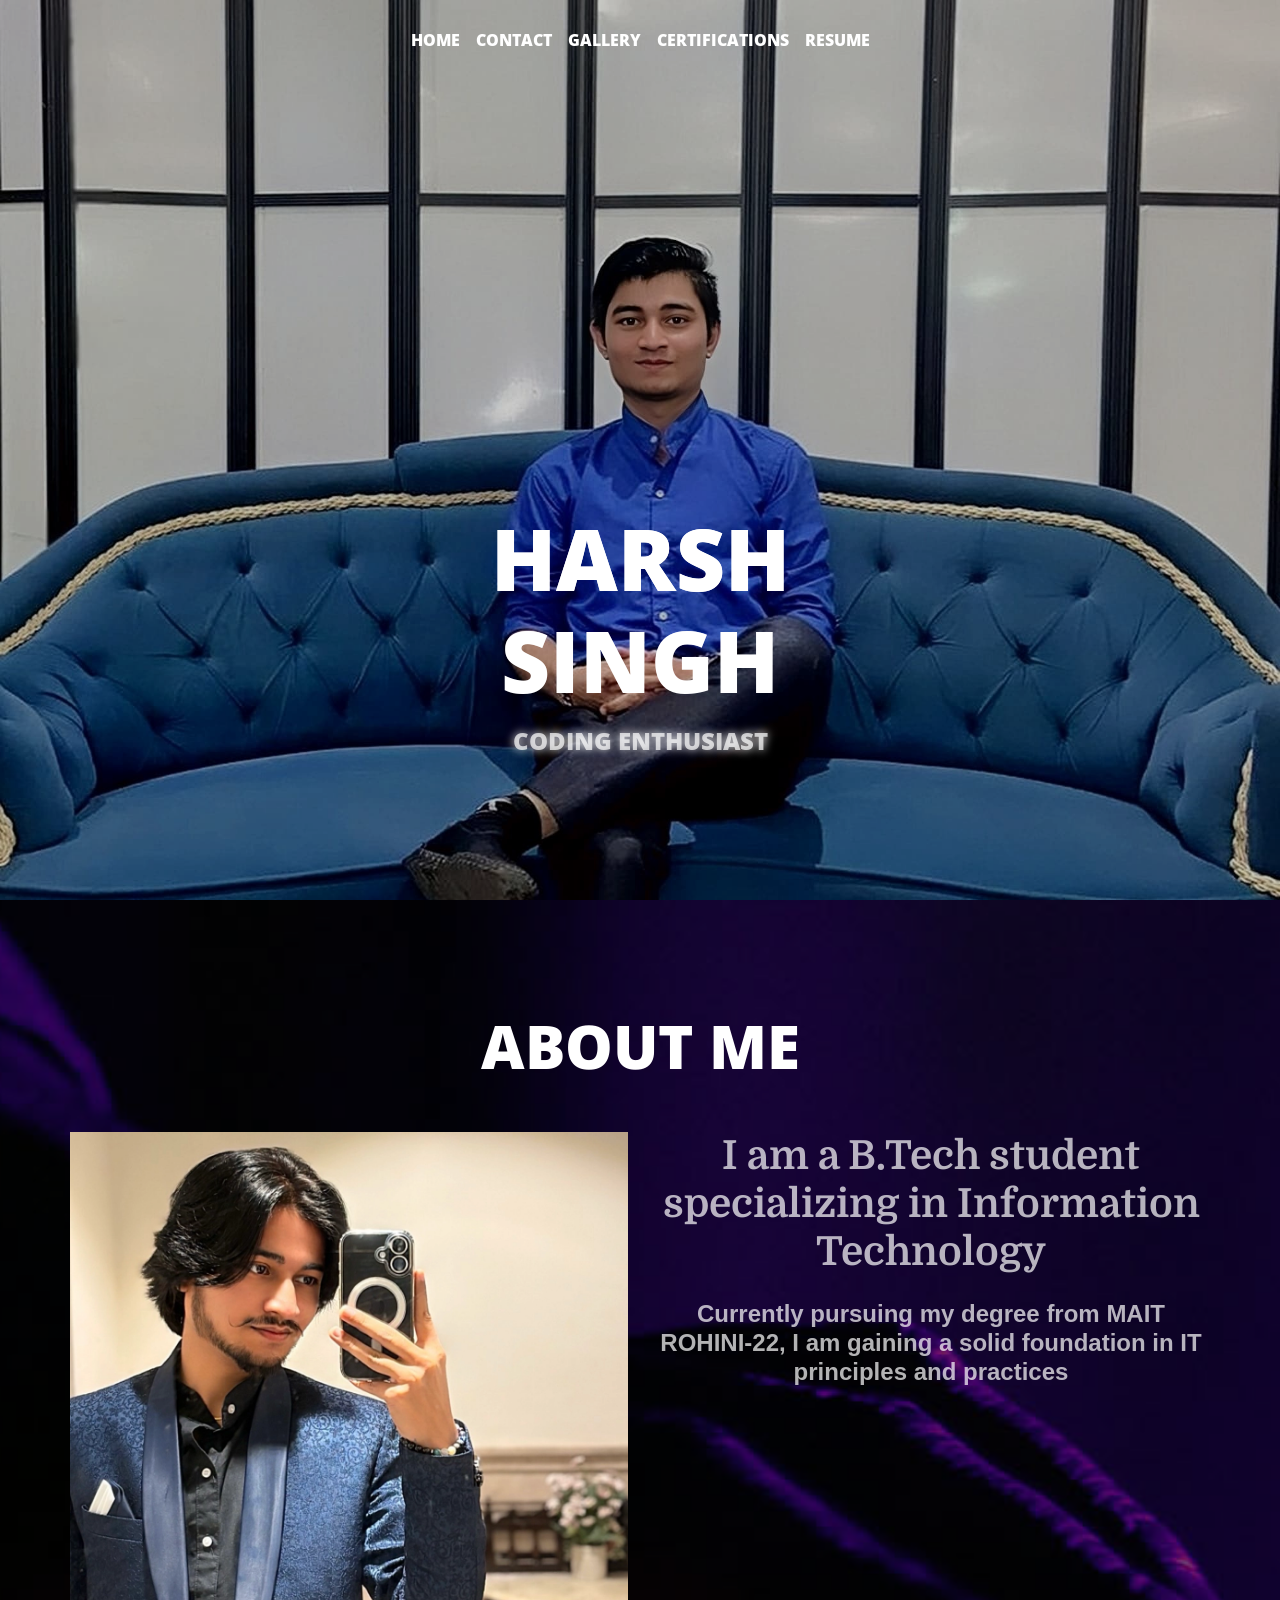
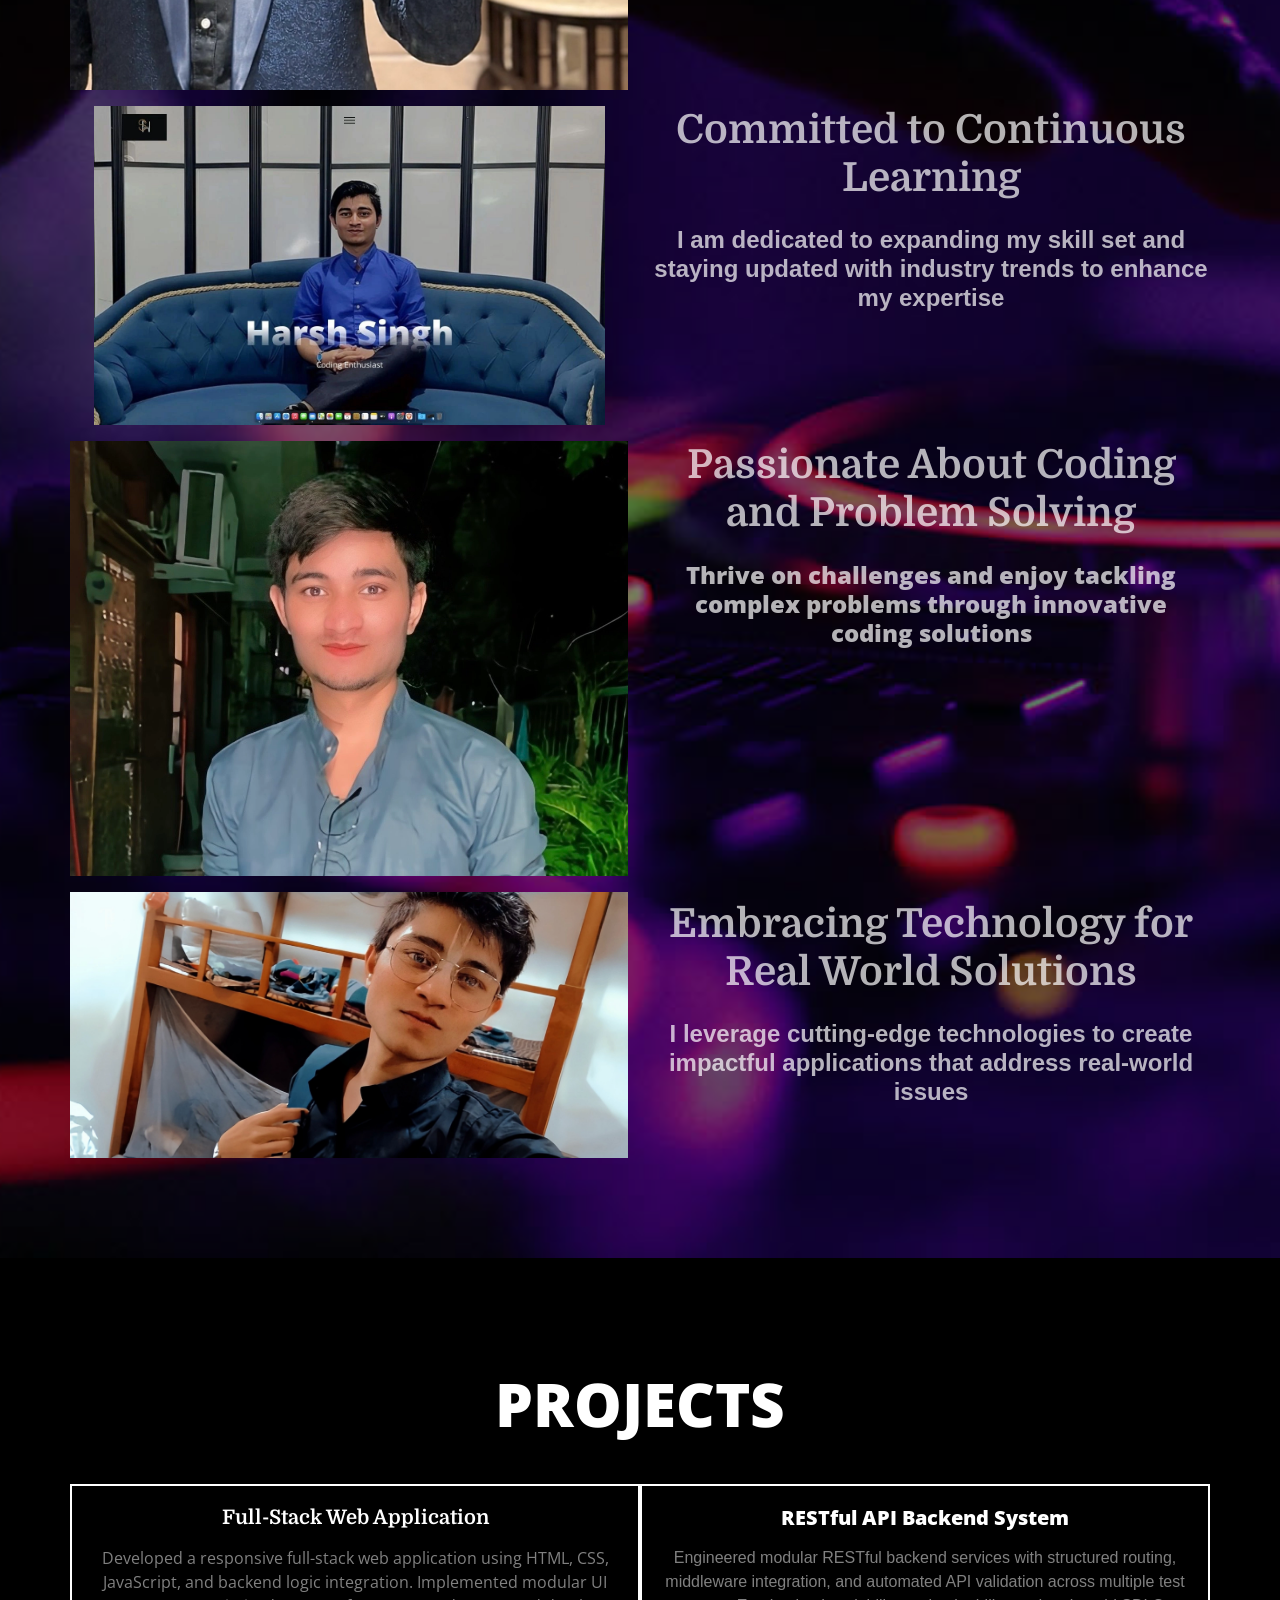
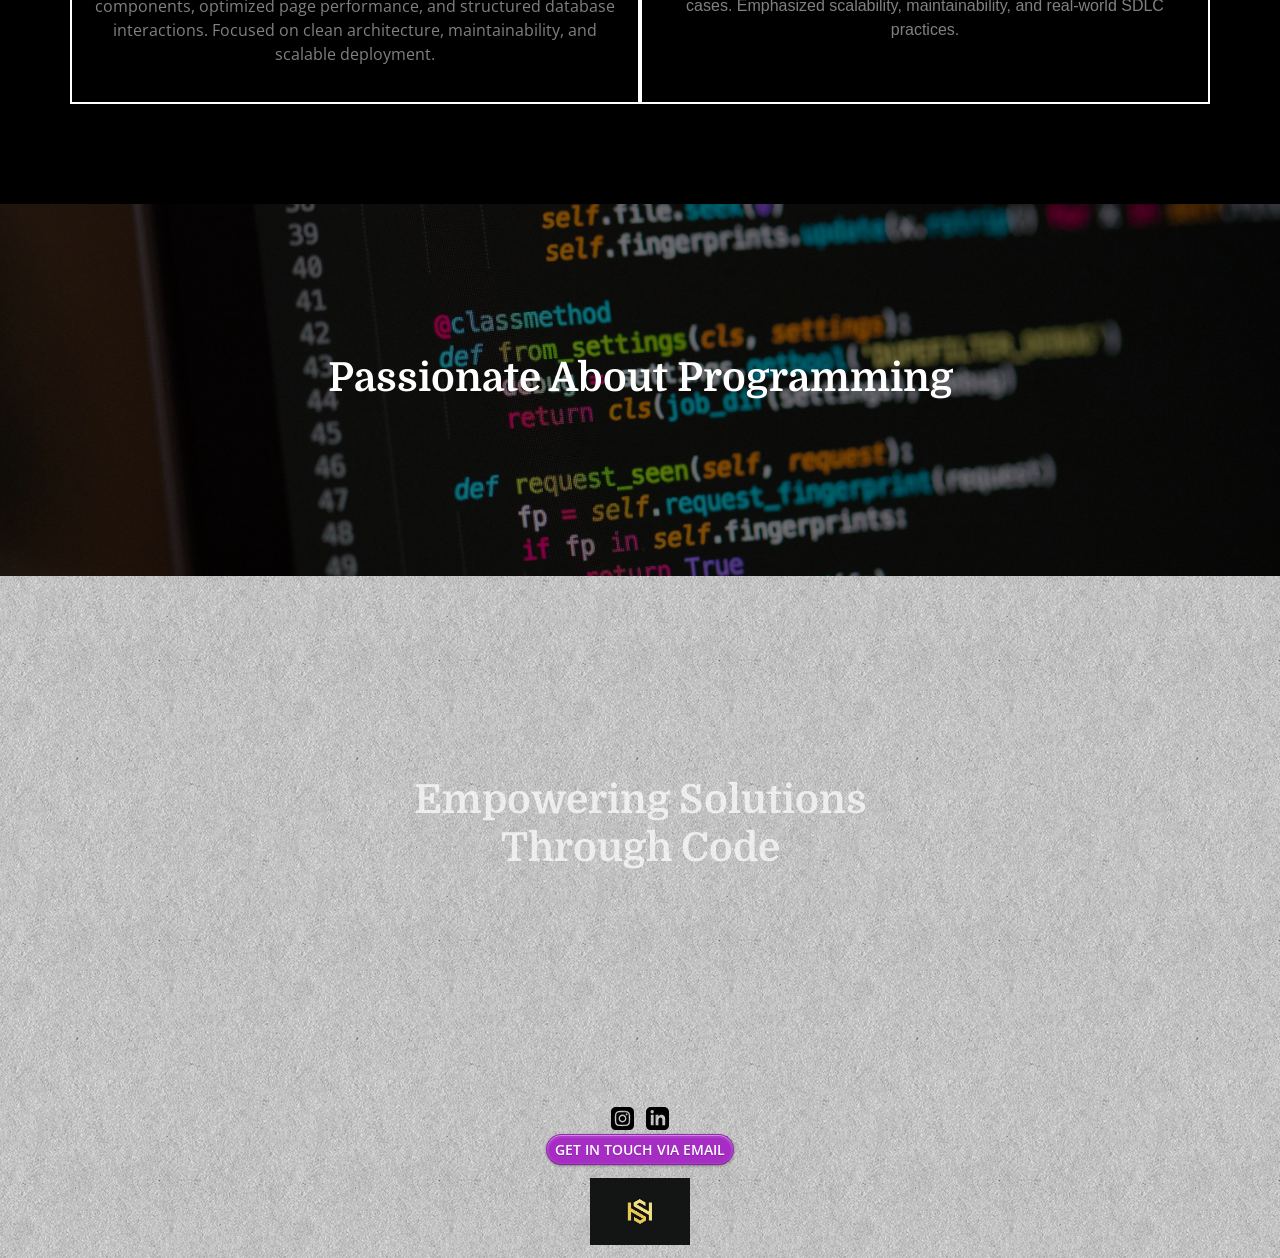
==== commit 321758e1: "Web" ====
--- a/index.html
+++ b/index.html
@@ -6,12 +6,12 @@
     <meta name="description" content="">
     <meta name="viewport" content="width=device-width, initial-scale=1.0, viewport-fit=cover">
 	<meta name="robots" content="index, follow">
-    <link rel="shortcut icon" type="image/jpg" href="favicon.jpg?706">
-    
-	<link rel="stylesheet" type="text/css" href="./css/bootstrap.css?8942">
-	<link rel="stylesheet" type="text/css" href="style.css?6425">
-	<link rel="stylesheet" type="text/css" href="./css/animate.css?7526">
-	<link href='https://fonts.googleapis.com/css?family=Open+Sans:400,600,800,40&display=swap&subset=latin,latin-ext' rel='stylesheet' type='text/css'>
+    <link rel="shortcut icon" type="image/jpg" href="favicon.jpg">
+    
+	<link rel="stylesheet" type="text/css" href="./css/bootstrap.css?122">
+	<link rel="stylesheet" type="text/css" href="style.css?5152">
+	<link rel="stylesheet" type="text/css" href="./css/animate.css?3467">
+	<link href='https://fonts.googleapis.com/css?family=Open+Sans:300,400,500,600,600,700,800,800,40&display=swap&subset=latin,latin-ext' rel='stylesheet' type='text/css'>
 	<link href='https://fonts.googleapis.com/css?family=Domine&display=swap&subset=latin,latin-ext' rel='stylesheet' type='text/css'>
     <title>Home</title>
 
@@ -110,7 +110,7 @@
 		<div class="row voffset">
 			<div class="col-md-6 col-lg-6 text-lg-start mb-3">
 				<div class="gallery-item">
-					<a href="#" data-lightbox="img/IMG_2249_Original_Original.jpg" data-gallery-id="gallery-1"><img src="img/lazyload-ph.png" data-src="img/IMG_2249_Original_Original.jpg" class="img-fluid img-protected mx-auto img-protected lazyload" alt="People watching a concert. Photo with a purple hue" data-srcset="img/IMG_2249_Original_Original.jpg 2x, img/IMG_2249_Original_Original.jpg 3x"></a>
+					<a href="#" data-lightbox="img/IMG_2249_Original_Original.jpg" data-gallery-id="gallery-1" data-lightbox-webp="img/IMG_2249_Original_Original.webp"><picture><source type="image/webp" srcset="img/lazyload-ph.png" data-srcset="img/IMG_2249_Original_Original.webp, img/IMG_2249_Original_Original.webp 2x, img/IMG_2249_Original_Original.webp 3x"><img src="img/lazyload-ph.png" data-src="img/IMG_2249_Original_Original.jpg" class="img-fluid img-protected mx-auto img-protected lazyload" alt="People watching a concert. Photo with a purple hue" data-srcset="img/IMG_2249_Original_Original.jpg 2x, img/IMG_2249_Original_Original.jpg 3x" width="1140" height="1140"></picture></a>
 				</div>
 			</div>
 			<div class="col-md-6 col-lg-6 text-lg-center mb-3">
@@ -125,7 +125,7 @@
 			</div>
 			<div class="col-md-6 col-lg-6 text-lg-center mb-3">
 				<div class="gallery-item">
-					<a href="#" data-lightbox="img/desktop.jpg" data-gallery-id="gallery-1"><img src="img/lazyload-ph.png" data-src="img/desktop.jpg" class="img-fluid img-protected mx-auto d-block img-deskt-style img-protected lazyload" alt="People at a concert facing the stage with various colours of paint powder in the air" data-srcset="img/desktop.jpg 2x, img/desktop.jpg 3x"></a>
+					<a href="#" data-lightbox="img/desktop.jpg" data-gallery-id="gallery-1" data-lightbox-webp="img/desktop.webp"><picture><source type="image/webp" srcset="img/lazyload-ph.png" data-srcset="img/desktop.webp, img/desktop.webp 2x, img/desktop.webp 3x"><img src="img/lazyload-ph.png" data-src="img/desktop.jpg" class="img-fluid img-protected mx-auto d-block img-deskt-style img-protected lazyload" alt="People at a concert facing the stage with various colours of paint powder in the air" data-srcset="img/desktop.jpg 2x, img/desktop.jpg 3x" width="511" height="319"></picture></a>
 				</div>
 			</div>
 			<div class="col-md-6 col-lg-6 text-lg-center mb-3">
@@ -139,7 +139,7 @@
 				</div>
 			</div>
 			<div class="col-lg-6 col-md-12">
-				<img src="img/lazyload-ph.png" data-src="img/BeautyPlus_20250324225247365_save_Original.jpg" class="img-fluid img-protected mx-auto d-lg-block d-md-none d-block lazyload" alt="WhatsApp%20Image%202025 03 22%20at%204.18.26%20PM.jpeg" data-srcset="img/BeautyPlus_20250324225247365_save_Original.jpg 2x, img/BeautyPlus_20250324225247365_save_Original.jpg 3x">
+				<picture><source type="image/webp" srcset="img/lazyload-ph.png" data-srcset="img/BeautyPlus_20250324225247365_save_Original.webp, img/BeautyPlus_20250324225247365_save_Original.webp 2x, img/BeautyPlus_20250324225247365_save_Original.webp 3x"><img src="img/lazyload-ph.png" data-src="img/BeautyPlus_20250324225247365_save_Original.jpg" class="img-fluid img-protected mx-auto d-lg-block d-md-none d-block lazyload" alt="WhatsApp%20Image%202025 03 22%20at%204.18.26%20PM.jpeg" data-srcset="img/BeautyPlus_20250324225247365_save_Original.jpg 2x, img/BeautyPlus_20250324225247365_save_Original.jpg 3x" width="1060" height="826"></picture>
 			</div>
 			<div class="col-lg-6">
 				<h3 class="mb-4 text-lg-center h3-style mx-auto text-md-center d-lg-block d-md-none d-block text-center">
@@ -150,7 +150,7 @@
 				</h4>
 			</div>
 			<div class="mt-lg-3 col-lg-6">
-				<img src="img/lazyload-ph.png" data-src="img/WhatsApp%20Image%202025-03-24%20at%203.54.57%20PM.jpeg" class="img-fluid img-protected mx-auto d-block lazyload" alt="placeholder image" data-srcset="img/WhatsApp%20Image%202025-03-24%20at%203.54.57%20PM.jpeg 2x, img/WhatsApp%20Image%202025-03-24%20at%203.54.57%20PM.jpeg 3x">
+				<picture><source type="image/webp" srcset="img/lazyload-ph.png" data-srcset="img/WhatsApp%20Image%202025-03-24%20at%203.54.57%20PM.webp, img/WhatsApp%20Image%202025-03-24%20at%203.54.57%20PM.webp 2x, img/WhatsApp%20Image%202025-03-24%20at%203.54.57%20PM.webp 3x"><img src="img/lazyload-ph.png" data-src="img/WhatsApp%20Image%202025-03-24%20at%203.54.57%20PM.jpeg" class="img-fluid img-protected mx-auto d-block lazyload" alt="placeholder image" data-srcset="img/WhatsApp%20Image%202025-03-24%20at%203.54.57%20PM.jpeg 2x, img/WhatsApp%20Image%202025-03-24%20at%203.54.57%20PM.jpeg 3x" width="1140" height="544"></picture>
 			</div>
 			<div class="col">
 				<h4 class="mb-4 text-lg-center h4-5-style mx-auto d-block mb-lg-4 mt-lg-4 text-md-center text-center">
@@ -262,9 +262,9 @@
 					</div>
 				<nav class="navbar navbar-light row flex-column navbar-expand-md" role="navigation">
 						<div class="container-fluid flex-column">
-							<a class="navbar-brand img-protected mx-auto" href="#" data-scroll-speed="1000" onclick="scrollToTarget('1',this)"><img src="img/lazyload-ph.png" data-src="img/logoo.jpg" alt="logo" class="lazyload"></a>
+							<a class="navbar-brand img-protected mx-auto" href="#" data-scroll-speed="1000" onclick="scrollToTarget('1',this)"><picture><source type="image/webp" srcset="img/lazyload-ph.png" data-srcset="img/logoo.webp"><img src="img/lazyload-ph.png" data-src="img/logoo.jpg" alt="logo" class="lazyload" width="100" height="67"></picture></a>
 							<button id="nav-toggle" type="button" class="ui-navbar-toggler navbar-toggler border-0 p-0 me-md-0 object-hidden" data-toggle="collapse" data-target=".navbar-41550" aria-expanded="false" aria-label="Toggle navigation">
-								<span class="navbar-toggler-icon"></span>
+								<span class="navbar-toggler-icon"><svg height="32" viewBox="0 0 32 32" width="32"><path class="svg-menu-icon " d="m2 9h28m-28 7h28m-28 7h28"></path></svg></span>
 							</button>
 						</div>
 					</nav>
@@ -279,13 +279,14 @@
     
 
 
-<!-- Additional JS --><script src="./js/jquery.min.js"></script>
-
-
-<script src="./js/bootstrap.bundle.js?2970"></script>
-<script src="./js/blocs.js?5521"></script>
+<!-- Additional JS -->
+<script src="./js/jquery.min.js"></script>
+
+
+<script src="./js/bootstrap.bundle.js?8369"></script>
+<script src="./js/blocs.js?1861"></script>
 <script src="./js/lazysizes.min.js" defer></script>
-<script src="./js/universal-parallax.min.js?3332"></script>
+<script src="./js/universal-parallax.min.js?7090"></script>
 <!-- Additional JS END -->
 
 
--- a/style.css
+++ b/style.css
@@ -16,7 +16,7 @@
 .page-container{overflow: hidden;} /* Prevents unwanted scroll space when scroll FX used. */
 a,button{transition: background .3s ease-in-out;outline: none!important;} /* Prevent blue selection glow on Chrome and Safari */
 a:hover{text-decoration: none; cursor:pointer;}
-.scroll-fx-lock-init{position:fixed!important;top: 0;bottom: 0;left: :0;right: 0;z-index:99999;} /* ScrollFX Lock */
+.scroll-fx-lock-init{position:fixed!important;top: 0;bottom: 0;left: 0;right: 0;z-index:99999;} /* ScrollFX Lock */
 .blocs-grid-container{display: grid!important;grid-template-columns: 1fr 1fr;grid-template-rows: auto auto;column-gap: 1.5rem;row-gap: 1.5rem;} /* CSS Grid */
 nav .dropdown-menu .nav-link{color:rgba(0,0,0,0.6)!important;} /* Maintain Downdown Menu Link Color in Navigation */
 [data-bs-theme="dark"] nav .dropdown-menu .nav-link{color:var(--bs-dropdown-link-color)!important;} /* Maintain Downdown Menu Link Color in Navigation in Darkmode */
@@ -512,11 +512,6 @@
 	background:rgba(0,0,0,.3);
 }
 
-/* Prevent ugly blue glow on chrome and safari */
-button{
-	outline: none!important;
-}
-
 .btn-rd{
 	border-radius: 40px;
 }
@@ -525,14 +520,14 @@
 	border-bottom-color:rgba(0,0,0,.2);
 	text-shadow:0 1px 0 rgba(0,0,1,.2);
 	box-shadow: 0 1px 3px rgba(0,0,1,.35), inset 0 1px 0 0 rgba(255,255,255,.4), inset 0 1px 0 2px rgba(255,255,255,.08);
-	background-image: -moz-linear-gradient(bottom, rgba(0,0,0,.07) 0%, rgba(255,255,255,.07) 100%);
-	 background-image: -o-linear-gradient(bottom, rgba(0,0,0,.07) 0%, rgba(255,255,255,.07) 100%);
-	background-image: -webkit-linear-gradient(bottom, rgba(0,0,0,.07) 0%, rgba(255,255,255,.07) 100%);
 	background-image: linear-gradient(bottom, rgba(0,0,0,.07) 0%, rgba(255,255,255,.07) 100%);
 }
-
-
-/*  Image Protection */
+.btn-glossy:focus{
+	box-shadow: 0 1px 3px rgba(0,0,1,.35), inset 0 1px 0 0 rgba(255,255,255,.4), inset 0 1px 0 2px rgba(255,255,255,.08)!important;
+}
+
+
+/* Image Protection */
 .img-protected{
 	-webkit-touch-callout: none;
 }
@@ -581,14 +576,6 @@
 }
 }
 
-/* = Forms
--------------------------------------------------------------- */
-
-.form-control{
-	border-color:rgba(0,0,0,.1);
-	box-shadow:none;
-}
-
 
 
 /* ScrollToTop button */
@@ -598,10 +585,10 @@
 	height:36px;
 	padding:5px;
 	position:fixed;
-	bottom:20px;
-	right:20px;
+	bottom:1rem;
+	right:1rem;
 	opacity:0;
-	z-index:999;
+	z-index:999999;
 	transition: all .3s ease-in-out;
 	pointer-events:none;
 }
@@ -616,69 +603,82 @@
 	fill-rule: evenodd;
 	stroke-linecap:round;
 }
-/* = iPad Pro Devices
+/* = iPad Air / Pro Devices
 -------------------------------------------------------------- */
 
-.blocsapp-device-ipad-pro{
+.blocsapp-device-ipad-pro, .blocsapp-device-ipad-air{
 	background-repeat:no-repeat;
 	background-size:contain;
 	background-position:center;
 	display:block;
 	width:100%;
 	height:auto;
-	padding:7%}.blocsapp-device-ipad-pro img{
+	padding:7%}.blocsapp-device-ipad-pro img,.blocsapp-device-ipad-air img{
 	width:100%;
 	height:auto;
 	margin:0 auto;
-	border-radius:2%/3%}.blocsapp-device-ipad-pro .ratio{
+	border-radius:2%/3%}.blocsapp-device-ipad-pro .ratio, .blocsapp-device-ipad-air .ratio{
 	width:100%;
 	left:0;
 	border-radius:3%/2%;
 }
-.blocsapp-device-ipad-pro .ratio::before{
+.blocsapp-device-ipad-pro .ratio::before,.blocsapp-device-ipad-air .ratio::before{
 	padding-top: 106.25%;
 }
-.blocsapp-device-ipad-pro.ipad-pro-portrait{
-	padding:9%}.blocsapp-device-ipad-pro.ipad-pro-portrait img{
-	border-radius:3%/2%}.blocsapp-device-ipad-pro.ipad-pro-portrait .ratio{
+.blocsapp-device-ipad-pro.ipad-pro-portrait,.blocsapp-device-ipad-air.ipad-air-portrait{
+	padding:9%}.blocsapp-device-ipad-pro.ipad-pro-portrait img,.blocsapp-device-ipad-air.ipad-air-portrait img{
+	border-radius:3%/2%}.blocsapp-device-ipad-pro.ipad-pro-portrait .ratio, .blocsapp-device-ipad-air.ipad-air-portrait .ratio{
 	padding-bottom:35%;
 }
-.blocsapp-device-ipad-pro.ipad-pro-portrait{
-	background-image:url("img/Apple-iPad-Pro-Portrait.png");
-	background-image: -webkit-image-set(url("img/Apple-iPad-Pro-Portrait.webp") 1x,
-url("img/Apple-iPad-Pro-Portrait.webp") 2x);background-image: image-set(url("img/Apple-iPad-Pro-Portrait.png") 1x,
-url("img/Apple-iPad-Pro-Portrait.png") 2x,url("img/Apple-iPad-Pro-Portrait.webp") 1x,
-url("img/Apple-iPad-Pro-Portrait.webp") 2x);
+.blocsapp-device-ipad-pro.ipad-pro-portrait.ipad-pro-silver{
+	background-image:url("img/apple-ipad-pro-portrait-silver.png");
+	background-image: -webkit-image-set(url("img/apple-ipad-pro-portrait-silver.webp") 1x,
+url("img/apple-ipad-pro-portrait-silver.webp") 2x);background-image: image-set(url("img/apple-ipad-pro-portrait-silver.png") 1x,
+url("img/apple-ipad-pro-portrait-silver.png") 2x,url("img/apple-ipad-pro-portrait-silver.webp") 1x,
+url("img/apple-ipad-pro-portrait-silver.webp") 2x);
 }
 /* = Lightbox
 -------------------------------------------------------------- */
 
-a[data-lightbox]{
-	position: relative;
-	display: block;
-	text-align: center;
-}
-a[data-lightbox]:hover::before{
-	content:"+";
-	font-family: "HelveticaNeue-Light", "Helvetica Neue Light", "Helvetica Neue", Helvetica, Arial;
+a[data-lightbox] {
+	display: grid;
+	text-decoration: none;
+}
+a[data-lightbox]::before,a[data-lightbox] > img,a[data-lightbox] > picture {
+	grid-area: 1 / 1;
+}
+a[data-lightbox]::before{
+	content: "+";
+	font-family: Helvetica, Arial;
+	color:#FFF;
 	font-size:32px;
-	line-height: 42px;
-	width:50px;
-	height:50px;
-	margin-left:-25px;
+	font-weight:100;
+	line-height: 0px;
+	display: grid;
+	place-items: center;
+	width: 50px;
+	height: 50px;
+	padding-bottom:5px;
+	background: rgba(0,0,0,.5);
+	backdrop-filter:blur(5px);
+	-webkit-backdrop-filter:blur(5px);
 	border-radius: 50%;
-	background:rgba(0,0,0,.5);
-	color:#FFF;
-	font-weight:100;
+	justify-self: center;
+	align-self: center;
+	pointer-events: none;
+	transform:scale(0.6);
+	opacity: 0;
 	z-index: 1;
-	position: absolute;
-	top: 50%;
-	left: 50%;
-	transform: translateY(-50%);
-	-webkit-transform: translateY(-50%);
+	transition: all .2s ease-in-out;
+}
+a[data-lightbox]:hover::before {
+	opacity: 1;
+	transform:scale(1);
+	transition: all .2s ease-in-out;
 }
 a[data-lightbox]:hover img{
-	opacity: 0.6;
+	opacity: 0.8;
+	transition: all .2s ease-in-out;
 	-webkit-animation-fill-mode: none;
 	animation-fill-mode:none;
 }
@@ -728,11 +728,6 @@
 	pointer-events:none;
 }
 
-/* Hide Object */
-.object-hidden{
-	display:none;
-}
-
 /* = Custom Styling
 -------------------------------------------------------------- */
 
@@ -990,9 +985,6 @@
 	width:584px;
 }
 .h6-style{
-	font-size:15px;
-}
-.h6-2-style{
 	font-size:15px;
 }
 .h5-bloc-19-style{
@@ -1088,7 +1080,13 @@
 
 /* Button colour styles */
 
-.btn-c-7376{
+.bgc-7376{
+	background-color:var(--swatch-var-7376);
+}
+.tc-7376{
+	color:var(--swatch-var-7376)!important;
+}
+.btn-c-7376,.btn-c-7376:focus{
 	background:var(--swatch-var-7376);
 	color:#FFFFFF!important;
 }
@@ -1096,7 +1094,69 @@
 	background:#000000!important;
 	color:#FFFFFF!important;
 }
-.btn-c-3409{
+.bgc-7376{
+	background-color:var(--swatch-var-7376);
+}
+.tc-7376{
+	color:var(--swatch-var-7376)!important;
+}
+.btn-c-7376,.btn-c-7376:focus{
+	background:var(--swatch-var-7376);
+	color:#FFFFFF!important;
+}
+.btn-c-7376:hover{
+	background:#000000!important;
+	color:#FFFFFF!important;
+}
+.wire-btn-c-7376{
+	color:var(--swatch-var-7376)!important;
+	border-color:var(--swatch-var-7376)!important;
+}
+.ltc-7376{
+	color:var(--swatch-var-7376)!important;
+}
+.ltc-7376:hover{
+	color:#000000!important;
+}
+.icon-7376{
+	color:var(--swatch-var-7376)!important;
+	border-color:var(--swatch-var-7376)!important;
+}
+/**/.bgc-6728{
+	background-color:var(--swatch-var-6728);
+}
+.tc-6728{
+	color:var(--swatch-var-6728)!important;
+}
+.btn-c-6728,.btn-c-6728:focus{
+	background:var(--swatch-var-6728);
+	color:rgba(0,0,0,.5)!important;
+}
+.btn-c-6728:hover{
+	background:#CCCCCC!important;
+	color:rgba(0,0,0,.5)!important;
+}
+.wire-btn-c-6728{
+	color:var(--swatch-var-6728)!important;
+	border-color:var(--swatch-var-6728)!important;
+}
+.ltc-6728{
+	color:var(--swatch-var-6728)!important;
+}
+.ltc-6728:hover{
+	color:#CCCCCC!important;
+}
+.icon-6728{
+	color:var(--swatch-var-6728)!important;
+	border-color:var(--swatch-var-6728)!important;
+}
+/**/.bgc-3409{
+	background-color:var(--swatch-var-3409);
+}
+.tc-3409{
+	color:var(--swatch-var-3409)!important;
+}
+.btn-c-3409,.btn-c-3409:focus{
 	background:var(--swatch-var-3409);
 	color:#FFFFFF!important;
 }
@@ -1118,15 +1178,31 @@
 
 .bg-decks-2{
 	background-image:url("img/decks-2.jpg");
+	background-image: -webkit-image-set(url("img/decks-2.webp") 1x,
+url("img/decks-2.webp") 2x);background-image: image-set(url("img/decks-2.jpg") 1x,
+url("img/decks-2.jpg") 2x,url("img/decks-2.webp") 1x,
+url("img/decks-2.webp") 2x);
 }
 .bg-hd-20main{
 	background-image:url("img/hd%20main.jpeg");
+	background-image: -webkit-image-set(url("img/hd%20main.webp") 1x,
+url("img/hd%20main.webp") 2x);background-image: image-set(url("img/hd%20main.jpeg") 1x,
+url("img/hd%20main.jpeg") 2x,url("img/hd%20main.webp") 1x,
+url("img/hd%20main.webp") 2x);
 }
 .bg-coding-20{
 	background-image:url("img/coding%20.jpg");
+	background-image: -webkit-image-set(url("img/coding%20.webp") 1x,
+url("img/coding%20.webp") 2x);background-image: image-set(url("img/coding%20.jpg") 1x,
+url("img/coding%20.jpg") 2x,url("img/coding%20.webp") 1x,
+url("img/coding%20.webp") 2x);
 }
 .bg-heart-20background{
 	background-image:url("img/heart%20background.jpg");
+	background-image: -webkit-image-set(url("img/heart%20background.webp") 1x,
+url("img/heart%20background.webp") 2x);background-image: image-set(url("img/heart%20background.jpg") 1x,
+url("img/heart%20background.jpg") 2x,url("img/heart%20background.webp") 1x,
+url("img/heart%20background.webp") 2x);
 }
 
 /* = Custom Bric Data
@@ -1148,6 +1224,14 @@
 	filter: drop-shadow(0px 6px 2px rgba(0,0,0,0.3));
 	overflow: visible;
 }
+
+
+/* = Toggle Visibility
+-------------------------------------------------------------- */
+
+.toggled-item{transition: height 350ms ease-in-out, padding 350ms ease-in-out, opacity 350ms ease-in-out;overflow: hidden;}
+.toggled-item-hidden{padding-top:0!important;padding-bottom:0!important;border-top:0!important;border-bottom:0!important;outline:0!important;opacity: 0;}
+.object-hidden{display:none;}
 
 
 /* = Bloc Padding Multi Breakpoint
@@ -1229,6 +1313,7 @@
     }
 }
 
+
 @media (max-width: 991px){
 	.grid-event-item{
 		grid-template-rows:100px;
@@ -1511,9 +1596,6 @@
 	.h6-style{
 		font-size:10px;
 	}
-	.h6-2-style{
-		font-size:10px;
-	}
 	.h5-4-style{
 		font-size:15px;
 	}
